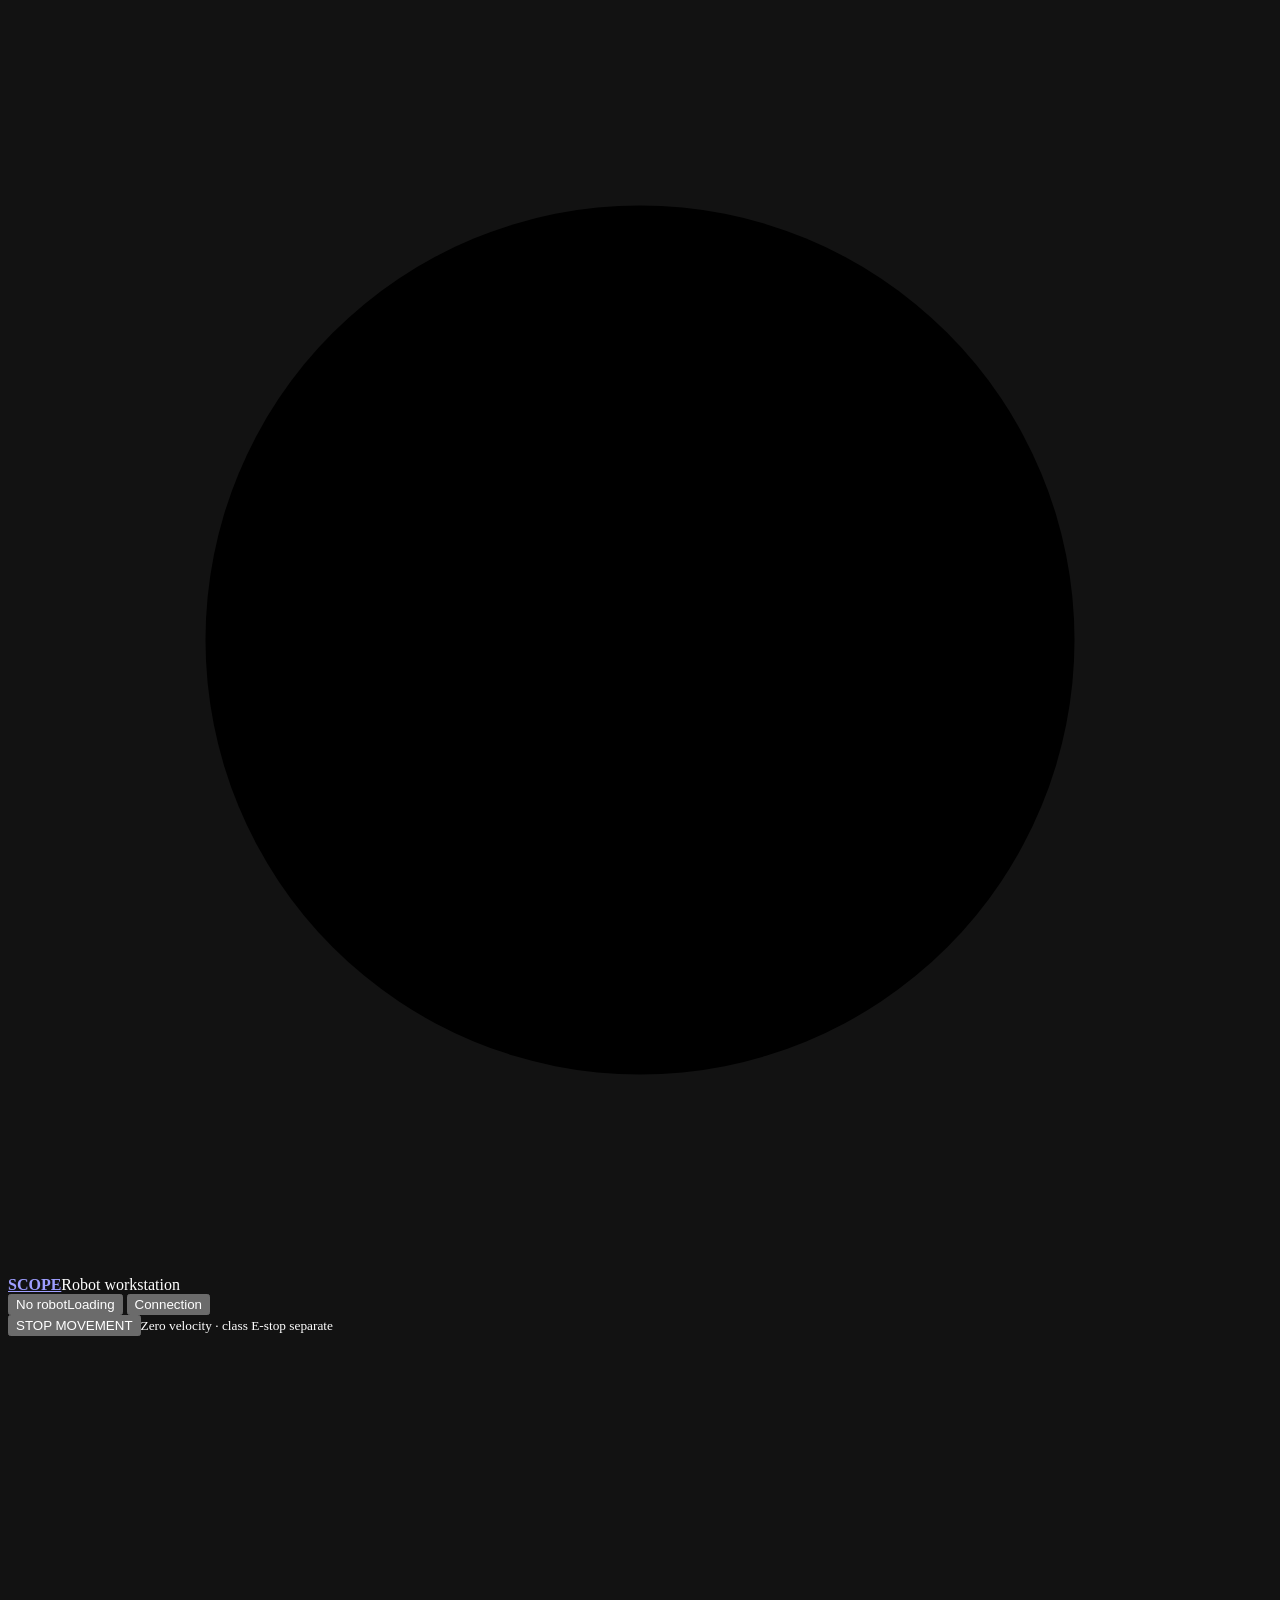
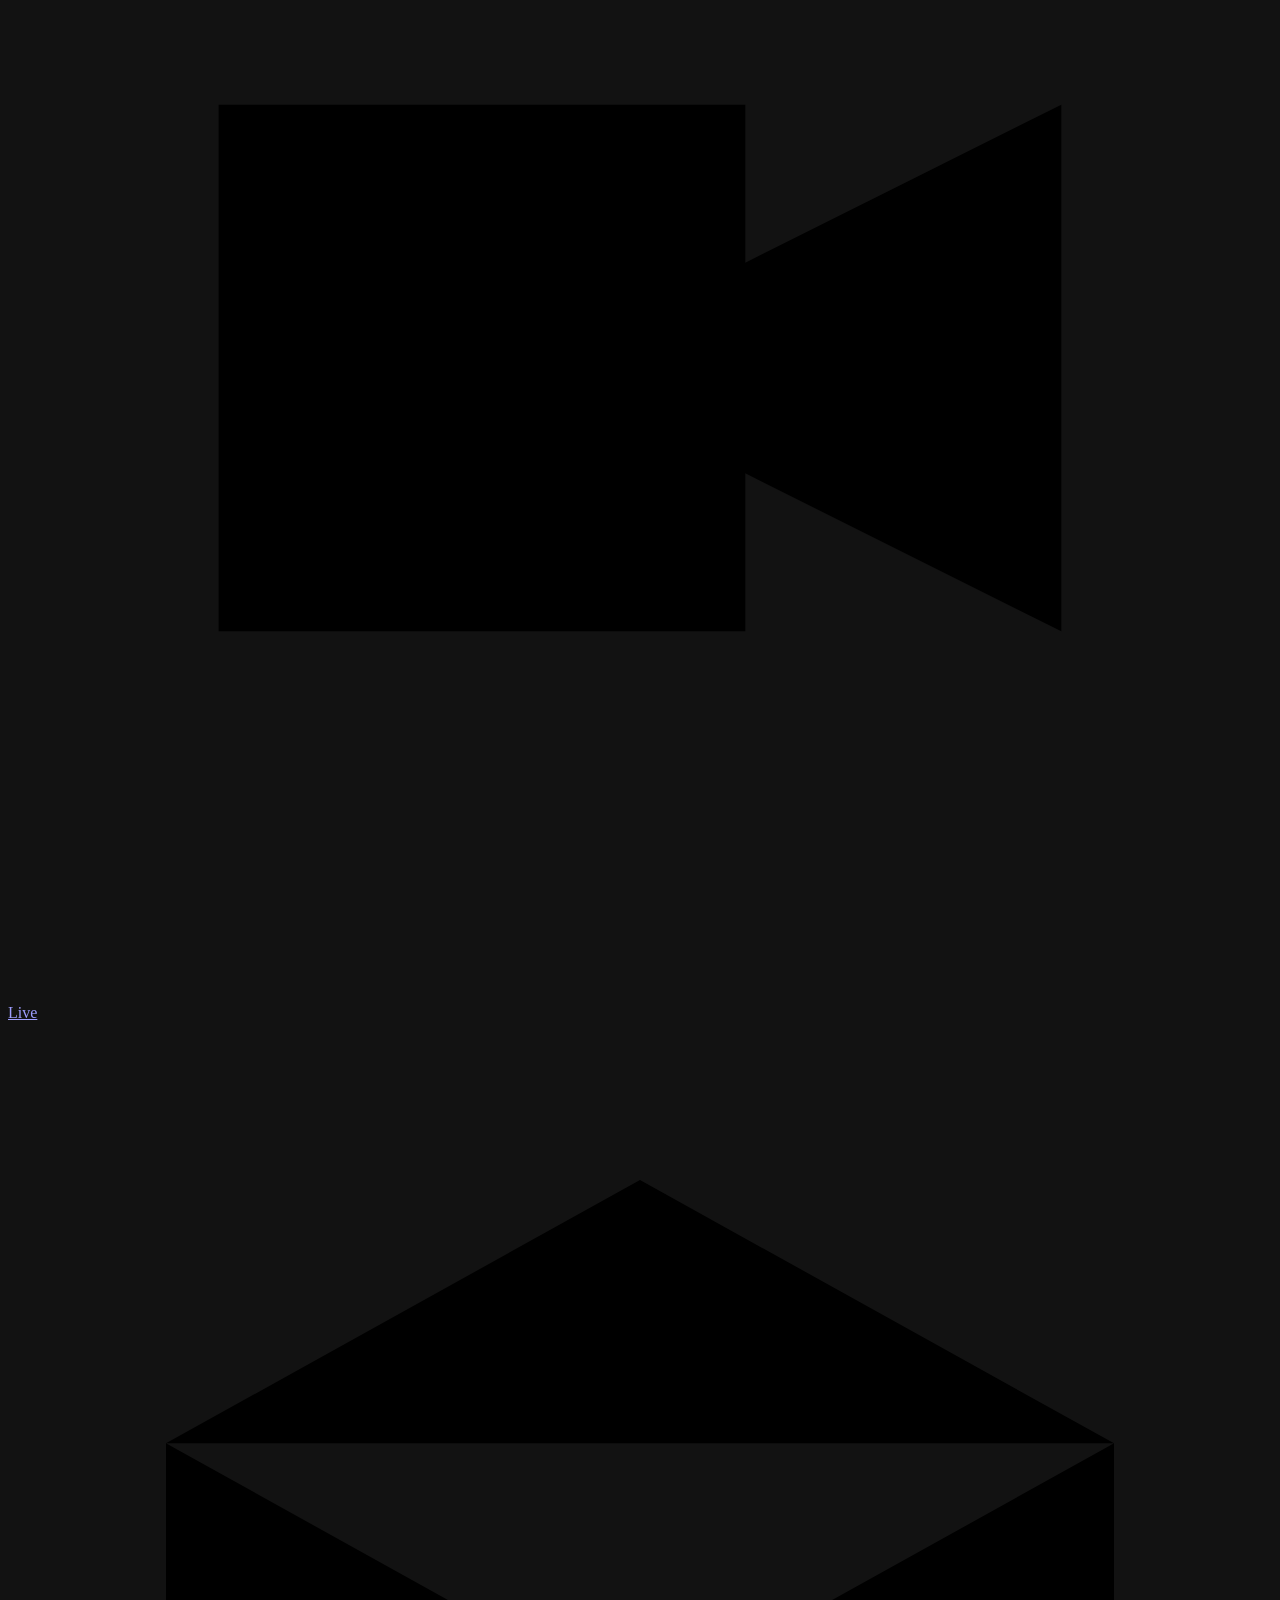
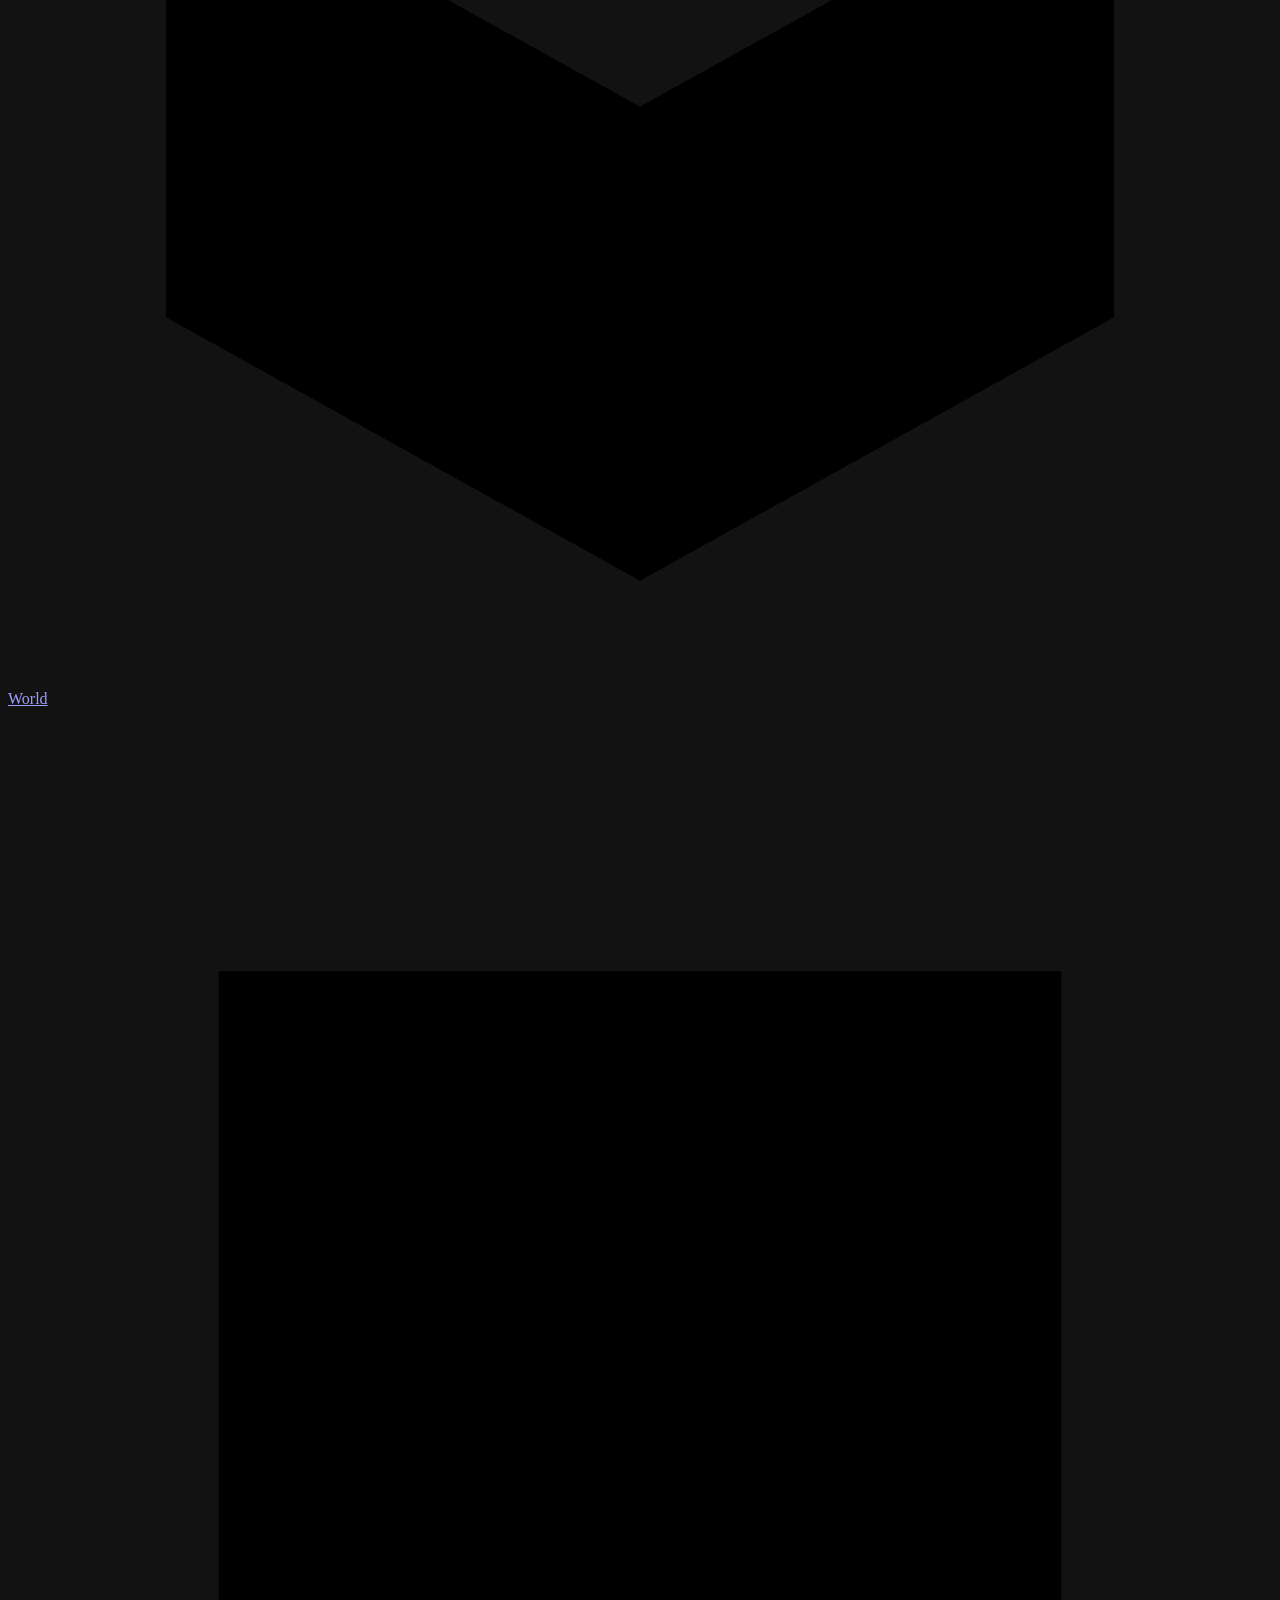
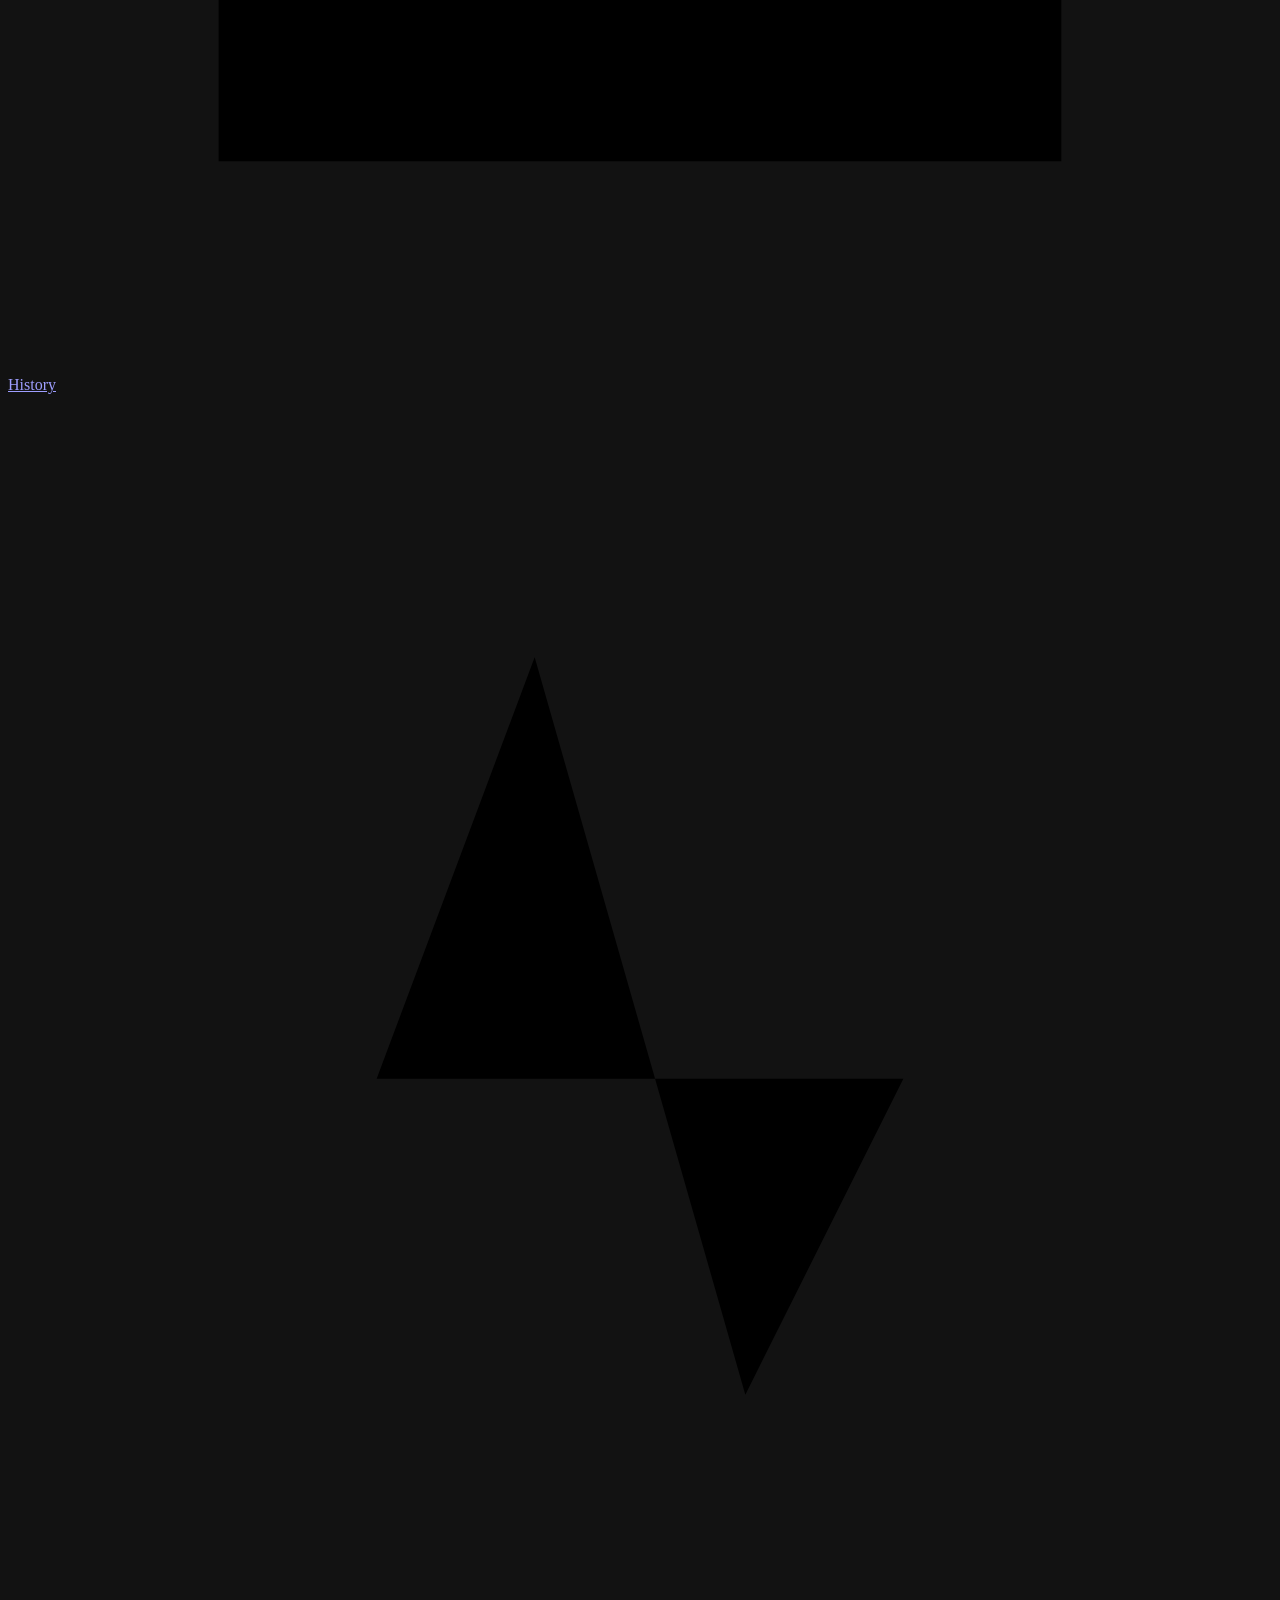
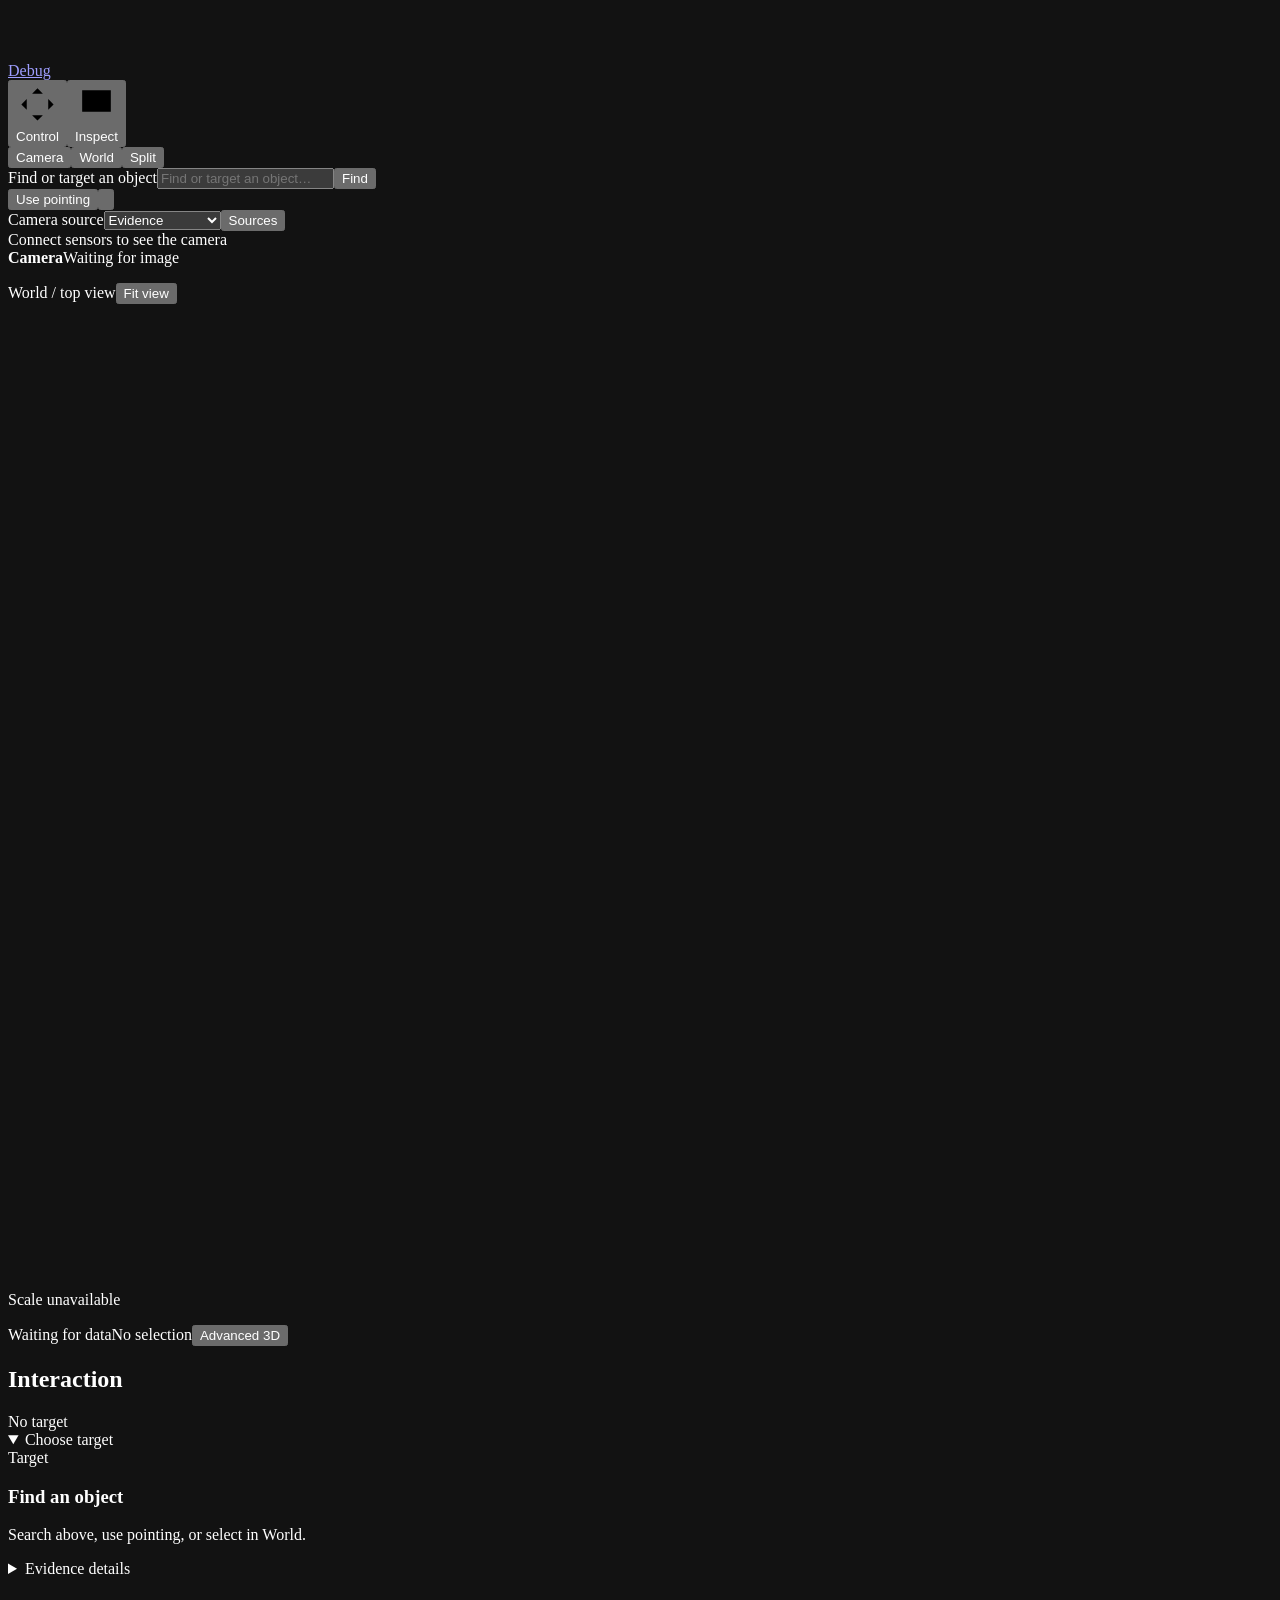
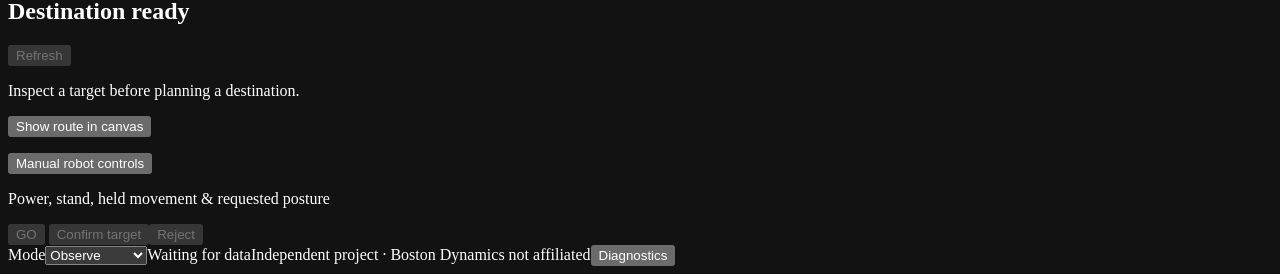
==== web/index.html @ c8e6e8a3 "Rebuild SCOPE around a canvas workspace" ====
<!doctype html>
<html lang="en">
  <head>
    <meta charset="utf-8" />
    <meta name="viewport" content="width=device-width,initial-scale=1" />
    <meta name="scope-token" content="__SCOPE_TOKEN__" />
    <meta
      name="description"
      content="Local SCOPE camera, mapping and supervised Spot control console."
    />
    <meta name="color-scheme" content="dark" />
    <title>SCOPE | Local robot console</title>
    <link rel="icon" href="/favicon.svg" type="image/svg+xml" />
    <link rel="stylesheet" href="/style.css" />
    <script src="/app.js" defer=""></script>
    <script src="/workspace.js" defer=""></script>
  </head>
  <body>
    <noscript
      >SCOPE requires JavaScript. The Python consoles remain
      available.</noscript
    >
    <div class="shell">
      <header class="topbar">
        <a class="brand" href="#operate" aria-label="SCOPE Live"
          ><svg viewBox="0 0 32 32" aria-hidden="true">
            <circle cx="16" cy="16" r="11" />
            <path d="M16 2v4M30 16h-4M16 30v-4M2 16h4" /></svg
          ><strong>SCOPE</strong></a
        ><span class="workstation-name">Robot workstation</span>
        <div class="topbar-spacer"></div>
        <button
          id="connection-status"
          class="header-state quiet-button"
          type="button"
          aria-label="Connection status and settings"
        >
          <span id="state-dot" class="state-dot"></span
          ><span id="mode-pill">No robot</span
          ><span id="state-title" class="sr-only">Loading</span>
        </button>
        <button id="connection-tool" class="quiet-button" type="button">
          Connection
        </button>
        <div class="stop-wrap">
          <button
            id="stop-button"
            class="stop-button"
            type="button"
            title="Request zero velocity. Class E-stop is separate."
          >
            <span class="stop-icon" aria-hidden="true"></span>STOP MOVEMENT</button
          ><small>Zero velocity · class E-stop separate</small>
        </div>
      </header>
      <div class="workstation">
        <nav class="workspace-rail" aria-label="Workspace">
          <a href="#operate" aria-current="page" title="Live workspace"
            ><svg viewBox="0 0 24 24" aria-hidden="true">
              <path d="M4 7h10v10H4zM14 10l6-3v10l-6-3" /></svg
            ><span>Live</span></a
          ><a href="#maps" title="World workspace"
            ><svg viewBox="0 0 24 24" aria-hidden="true">
              <path d="M12 3l9 5v9l-9 5-9-5V8zM3 8l9 5 9-5M12 13v9" /></svg
            ><span>World</span></a
          ><a href="#runs" title="History workspace"
            ><svg viewBox="0 0 24 24" aria-hidden="true">
              <path d="M4 5h16v15H4zM7 2v6M17 2v6M7 12h10M7 16h6" /></svg
            ><span>History</span></a
          ><a href="#evaluate" title="Debug and evaluation"
            ><svg viewBox="0 0 24 24" aria-hidden="true">
              <path d="M3 13h4l3-8 4 14 3-6h4" /></svg
            ><span>Debug</span></a
          >
          <div class="rail-bottom">
            <button
              id="manual-tool"
              title="Manual robot controls"
              type="button"
            >
              <svg viewBox="0 0 24 24" aria-hidden="true">
                <path
                  d="M12 3v18M3 12h18M9 6l3-3 3 3M18 9l3 3-3 3M15 18l-3 3-3-3M6 15l-3-3 3-3"
                /></svg
              ><span>Control</span></button
            ><button
              id="diagnostic-tool"
              title="Developer telemetry"
              type="button"
            >
              <svg viewBox="0 0 24 24" aria-hidden="true">
                <path d="M4 4h16v12H4zM8 20h8M12 16v4" /></svg
              ><span>Inspect</span>
            </button>
          </div>
        </nav>
        <main>
          <section
            id="page-operate"
            class="page operate-page"
            aria-label="Live workspace"
          >
            <div class="canvas-toolbar">
              <div class="view-switch" aria-label="Live canvas view">
                <button
                  type="button"
                  data-live-view="camera"
                  aria-pressed="true"
                >
                  Camera</button
                ><button
                  type="button"
                  data-live-view="world"
                  aria-pressed="false"
                >
                  World</button
                ><button
                  type="button"
                  data-live-view="split"
                  aria-pressed="false"
                >
                  Split
                </button>
              </div>
              <form id="query-form" class="target-search">
                <label class="sr-only" for="target-query"
                  >Find or target an object</label
                ><input
                  id="target-query"
                  type="text"
                  placeholder="Find or target an object…"
                  maxlength="160"
                  autocomplete="off"
                /><button
                  id="find-target"
                  type="submit"
                  aria-label="Find target"
                >
                  Find
                </button>
              </form>
              <button
                id="point-button"
                class="quiet-button"
                type="button"
                title="Use human pointing"
              >
                Use pointing</button
              ><span id="point-note" class="sr-only"></span
              ><button
                id="live-inspector-toggle"
                class="icon-button"
                type="button"
                aria-label="Toggle target inspector"
                aria-expanded="true"
              >
                <svg viewBox="0 0 24 24" aria-hidden="true">
                  <path d="M4 4h16v16H4zM14 4v16" />
                </svg>
              </button>
            </div>
            <div class="live-layout" data-view="camera" id="live-layout">
              <div class="live-canvas">
                <section class="camera-card" aria-label="Camera canvas">
                  <div class="camera-tools">
                    <label class="sr-only" for="camera-select"
                      >Camera source</label
                    ><select id="camera-select">
                      <option value="evidence">Evidence</option>
                      <option value="frontleft_fisheye_image">
                        Front left
                      </option>
                      <option value="frontright_fisheye_image">
                        Front right
                      </option>
                      <option value="left_fisheye_image">Left</option>
                      <option value="right_fisheye_image">Right</option>
                      <option value="back_fisheye_image">Back</option>
                      <option value="split">All cameras</option>
                      <option value="panorama">Front panorama</option></select
                    ><button
                      id="settings-button"
                      class="quiet-button"
                      type="button"
                    >
                      Sources</button
                    ><button
                      id="fixture-toggle"
                      class="quiet-button"
                      type="button"
                      hidden
                      title="Visual review only; not a sensor image"
                    >
                      Sensor fixture
                    </button>
                  </div>
                  <div id="camera-single" class="camera-stage">
                    <img
                      id="camera-image"
                      alt="Selected camera evidence"
                      width="960"
                      height="720"
                      hidden
                    /><img
                      id="review-image"
                      alt="Generated engineering lab visual review fixture, separate from sensor evidence"
                      width="1672"
                      height="941"
                      fetchpriority="high"
                      hidden
                    />
                    <div id="camera-empty" class="camera-empty">
                      Connect sensors to see the camera
                    </div>
                    <span id="image-badge" class="sr-only"></span>
                    <div class="image-bottom">
                      <strong id="image-title">Camera</strong
                      ><span id="image-meta">Waiting for image</span>
                    </div>
                  </div>
                  <div id="camera-split" class="camera-split" hidden></div>
                  <p id="camera-caption" class="sr-only"></p>
                  <div id="panorama-tools" hidden>
                    <label
                      ><input id="auto-panorama" type="checkbox" checked /> Auto
                      refresh</label
                    ><button id="stitch-button" type="button">
                      Stitch once
                    </button>
                  </div>
                </section>
                <section
                  class="spatial-preview"
                  aria-label="Destination and route canvas"
                >
                  <div class="world-canvas-head">
                    <span id="live-world-title">World / top view</span
                    ><button id="live-fit" class="quiet-button" type="button">
                      Fit view
                    </button>
                  </div>
                  <svg
                    id="route-map"
                    class="world-map"
                    viewBox="0 0 900 700"
                    role="img"
                    aria-label="World occupancy, robot, target and destination"
                  ></svg>
                  <div class="canvas-coordinate">
                    <span id="route-scale">Scale unavailable</span>
                  </div>
                  <p id="route-readout" class="sr-only"></p>
                </section>
                <div class="canvas-status">
                  <span id="canvas-source">Waiting for data</span
                  ><span id="canvas-selection">No selection</span
                  ><button id="live-3d" type="button" class="quiet-button">
                    Advanced 3D
                  </button>
                </div>
              </div>
              <aside
                class="target-column inspector"
                aria-label="Target inspector"
                data-phase="empty"
              >
                <div class="inspector-head">
                  <h2 id="inspector-heading">Interaction</h2>
                  <span id="target-stage" class="state-label">No target</span>
                  <span id="inspector-overflow" class="scroll-cue" hidden>More ↓</span>
                </div>
                <div class="target-body">
                  <details id="target-inputs" class="target-inputs" open>
                    <summary>Choose target</summary>
                    <div
                      id="candidate-list"
                      class="candidate-list"
                      aria-label="Target candidates"
                    ></div>
                  </details>
                  <div class="target-evidence">
                    <span id="target-kind" class="inspector-eyebrow"
                      >Target</span
                    >
                    <h1 id="target-label">Find an object</h1>
                    <p id="target-explanation">
                      Search above, use pointing, or select in World.
                    </p>
                    <div
                      class="evidence-thumbnail"
                      id="evidence-thumbnail"
                      hidden
                    >
                      <img
                        id="target-camera"
                        alt="Actual selected processing frame with target evidence"
                        width="640"
                        height="480"
                      /><span>Processing frame</span>
                    </div>
                    <dl id="target-details" class="detail-list"></dl>
                    <details id="evidence-detail">
                      <summary>Evidence details</summary>
                      <pre id="target-raw">No candidate evidence</pre>
                    </details>
                  </div>
                  <div class="destination">
                    <div class="section-heading">
                      <h2>Destination ready</h2>
                      <button
                        id="preview-button"
                        class="quiet-button"
                        type="button"
                        disabled
                      >
                        Refresh
                      </button>
                    </div>
                    <p id="destination-empty">
                      Inspect a target before planning a destination.
                    </p>
                    <p id="destination-target" class="destination-target"></p>
                    <dl id="destination-details" class="detail-list"></dl>
                    <button
                      id="review-route"
                      type="button"
                      class="quiet-button"
                    >
                      Show route in canvas
                    </button>
                  </div>
                  <p
                    id="interaction-message"
                    class="interaction-message"
                    role="status"
                    aria-live="polite"
                  ></p>
                  <div class="idle-tools">
                    <button id="inspector-manual" type="button">
                      Manual robot controls
                    </button>
                    <p>Power, stand, held movement &amp; requested posture</p>
                  </div>
                </div>
                <p id="go-note" class="go-note"></p>
                <div class="approval-actions">
                  <button
                    id="go-button"
                    class="button-primary"
                    type="button"
                    disabled
                  >
                    GO
                  </button>
                  <button
                    id="confirm-target"
                    class="button-primary"
                    type="button"
                    disabled
                  >
                    Confirm target</button
                  ><button id="reject-target" type="button" disabled>
                    Reject
                  </button>
                </div>
              </aside>
            </div>
          </section>
          <section
            id="page-maps"
            class="page maps-page"
            aria-label="World workspace"
            hidden
          >
            <div class="canvas-toolbar">
              <h1>World</h1>
              <span id="map-source" class="toolbar-meta">No map</span>
              <div class="toolbar-spacer"></div>
              <select id="map-view" aria-label="Map projection">
                <option value="top">Top view</option>
                <option value="iso">Isometric occupancy</option></select
              ><button id="rerun-help" type="button" class="quiet-button">
                3D · Rerun ↗
              </button>
              <button
                id="world-inspector-toggle"
                type="button"
                class="icon-button"
                aria-label="Toggle entity inspector"
                aria-expanded="true"
              >
                <svg viewBox="0 0 24 24" aria-hidden="true">
                  <path d="M3 4h18v16H3zM15 4v16" />
                </svg>
              </button>
            </div>
            <div class="map-workspace">
              <aside class="layers">
                <h2>Scene</h2>
                <label
                  ><input type="checkbox" data-layer="occupancy" checked />
                  Occupancy</label
                ><label
                  ><input type="checkbox" data-layer="entities" checked />
                  Entities</label
                ><label
                  ><input type="checkbox" data-layer="robot" checked /> Robot
                  pose</label
                ><label
                  ><input type="checkbox" data-layer="route" checked /> Target
                  &amp; route</label
                ><label
                  ><input type="checkbox" data-layer="grid" /> Metric
                  grid</label
                >
                <div class="scene-divider"></div>
                <h2>Entities</h2>
                <div id="entity-list" class="entity-list"></div>
                <div class="scene-divider"></div>
                <details class="advanced-layers">
                  <summary>3D layers in Rerun</summary>
                  <p>
                    Point clouds, TSDF meshes, camera frustums, skeletons,
                    pointing, memory &amp; recorded timeline.
                  </p>
                  <button id="map-runs-button" type="button">
                    Browse recordings
                  </button>
                </details>
              </aside>
              <div class="map-stage">
                <svg
                  id="main-map"
                  class="world-map"
                  viewBox="0 0 900 700"
                  role="img"
                  aria-label="Selectable world occupancy map"
                ></svg>
                <div class="map-toolbar">
                  <button
                    id="map-zoom-in"
                    class="icon-button"
                    type="button"
                    aria-label="Zoom map in"
                  >
                    +</button
                  ><button
                    id="map-zoom-out"
                    class="icon-button"
                    type="button"
                    aria-label="Zoom map out"
                  >
                    −</button
                  ><button id="map-fit" class="quiet-button" type="button">
                    Fit
                  </button>
                </div>
                <div class="map-legend">
                  <span class="free-key">Observed free</span
                  ><span class="occupied-key">Occupied</span
                  ><span class="unknown-key">Unknown</span
                  ><span id="map-scale">World units</span>
                </div>
              </div>
              <aside class="entity-inspector inspector">
                <div class="inspector-head">
                  <h2>Entity</h2>
                  <span class="state-label">Geometry</span>
                </div>
                <h1 id="entity-title">Select an entity</h1>
                <dl id="entity-details" class="detail-list"></dl>
                <button
                  id="entity-target"
                  class="button-primary"
                  type="button"
                  disabled
                >
                  Use as target
                </button>
                <details>
                  <summary>Evidence &amp; history</summary>
                  <pre id="entity-history">
Select an entity to inspect evidence. Recorded history is in local memory sessions.</pre>
                </details>
              </aside>
            </div>
            <div class="world-bottom">
              <p id="map-frame">Waiting for a processing pair</p>
              <button id="world-diagnostics" type="button" class="quiet-button">
                Module health
              </button>
            </div>
          </section>
          <section
            id="page-runs"
            class="page library-page"
            aria-label="History workspace"
            hidden
          >
            <div class="canvas-toolbar">
              <h1>History</h1>
              <span class="toolbar-meta">Local artifacts</span>
              <div class="toolbar-spacer"></div>
              <label class="sr-only" for="run-filter"
                >Filter local artifacts</label
              ><input
                id="run-filter"
                type="search"
                placeholder="Filter runs, maps, memory…"
              /><button id="refresh-runs" type="button" class="quiet-button">
                Refresh
              </button>
            </div>
            <div class="library-layout">
              <section class="library-browser">
                <div class="library-columns">
                  <span>Artifact / run</span><span>Kind</span>
                </div>
                <div id="run-list" class="run-list">
                  <p>No artifacts loaded.</p>
                </div>
              </section>
              <aside class="artifact-inspector">
                <div class="artifact-heading">
                  <h1 id="artifact-title">Select an artifact</h1>
                  <button
                    id="open-recording"
                    type="button"
                    class="button-primary"
                    hidden
                  >
                    Open in Rerun
                  </button>
                </div>
                <p id="artifact-description">
                  Maps, memory, recordings and results from local storage.
                </p>
                <pre id="artifact-content">
Select an artifact to inspect it.</pre>
              </aside>
            </div>
          </section>
          <section
            id="page-evaluate"
            class="page evaluate-page"
            aria-label="Debug workspace"
            hidden
          >
            <div class="canvas-toolbar">
              <h1>Debug</h1>
              <span class="toolbar-meta">Evaluation &amp; retained tools</span>
              <div class="toolbar-spacer"></div>
              <button id="debug-diagnostics" type="button" class="quiet-button">
                Live diagnostics
              </button>
            </div>
            <div class="debug-content">
              <div class="debug-header">
                <h2>Evaluation commands</h2>
                <span class="validation-label"
                  >M5 · READY FOR PHYSICAL VALIDATION</span
                >
              </div>
              <div id="evaluation-commands" class="command-list"></div>
              <details class="legacy-tools" open>
                <summary>Consoles &amp; advanced workflows</summary>
                <div id="legacy-commands" class="command-list"></div>
              </details>
              <p class="debug-note">
                Dataset paths are placeholders. Results are available in
                History.
              </p>
            </div>
          </section>
        </main>
      </div>
      <footer class="workstation-footer">
        <span id="mode-description" class="sr-only"></span
        ><label class="mode-control"
          ><span>Mode</span
          ><select id="control-mode">
            <option value="observe">Observe</option>
            <option value="dry_run">Dry run</option>
            <option value="robot_control">Robot control</option>
          </select></label
        ><span id="footer-status">Waiting for data</span
        ><span class="footer-attribution"
          >Independent project · Boston Dynamics not affiliated</span
        ><button id="footer-diagnostics" type="button" class="quiet-button">
          Diagnostics
        </button>
      </footer>
    </div>
    <dialog id="connection-menu">
      <div class="dialog-head">
        <h2>Connection</h2>
        <button
          type="button"
          id="close-connection-menu"
          aria-label="Close connection menu"
        >
          ×
        </button>
      </div>
      <p id="connection-message">Loading connection…</p>
      <div class="connection-actions">
        <button id="demo-button" type="button">Demo data</button
        ><button id="connect-button" class="button-primary" type="button">
          Connect to Spot
        </button>
      </div>
    </dialog>
    <dialog id="manual-drawer" class="manual-drawer">
      <div class="dialog-head">
        <h2>Robot controls</h2>
        <button
          id="close-manual"
          type="button"
          aria-label="Close robot controls"
        >
          ×
        </button>
      </div>
      <div class="manual-grid">
        <section id="manual-controls" class="panel manual-panel">
          <div class="panel-head">
            <h2>Manual controls</h2>
            <span id="drive-state" class="state-label">LOCKED</span>
          </div>
          <div class="manual-body">
            <div class="manual-drive">
              <div class="power-row">
                <button id="power-button" type="button">Power On</button
                ><button id="stand-button" type="button">Stand</button>
              </div>
              <div class="slider-head">
                <label for="speed">Speed limit</label
                ><output id="speed-value" for="speed">0.20 m/s</output>
              </div>
              <input
                id="speed"
                type="range"
                min="5"
                max="35"
                step="1"
                value="20"
              />
              <div class="range-labels">
                <span>0.05 m/s</span><span>0.35 m/s</span>
              </div>
              <p class="control-note">
                Hold W/A/S/D or arrows. Release requests zero velocity. Commands
                expire after 0.35 s.
              </p>
            </div>
            <div class="direction-pad" aria-label="Hold to move">
              <button
                type="button"
                data-direction="w"
                class="direction up"
                aria-label="Hold to move forward"
              >
                ↑</button
              ><button
                type="button"
                data-direction="a"
                class="direction left"
                aria-label="Hold to move left"
              >
                ←</button
              ><button
                type="button"
                data-direction="s"
                class="direction down"
                aria-label="Hold to move backward"
              >
                ↓</button
              ><button
                type="button"
                data-direction="d"
                class="direction right"
                aria-label="Hold to move right"
              >
                →
              </button>
              <div class="direction-center" aria-hidden="true">+</div>
            </div>
          </div>
        </section>
        <section class="panel posture-panel">
          <div class="panel-head">
            <h2>Requested standing posture</h2>
            <span class="state-label">APP LIMITS</span>
          </div>
          <div class="posture-body">
            <div class="posture-sliders">
              <div class="setting">
                <div class="slider-head">
                  <label for="height">Height offset</label
                  ><output id="height-value" for="height">+0 cm</output>
                </div>
                <input
                  id="height"
                  type="range"
                  min="0"
                  max="10"
                  step="1"
                  value="0"
                />
                <div class="range-labels">
                  <span>0 cm</span><span>+10 cm</span>
                </div>
              </div>
              <div class="setting">
                <div class="slider-head">
                  <label for="roll">Roll</label
                  ><output id="roll-value" for="roll">0°</output>
                </div>
                <input
                  id="roll"
                  type="range"
                  min="-5"
                  max="5"
                  step="1"
                  value="0"
                />
                <div class="range-labels"><span>−5°</span><span>+5°</span></div>
              </div>
              <div class="setting">
                <div class="slider-head">
                  <label for="pitch">Pitch</label
                  ><output id="pitch-value" for="pitch">0°</output>
                </div>
                <input
                  id="pitch"
                  type="range"
                  min="-5"
                  max="5"
                  step="1"
                  value="0"
                />
                <div class="range-labels"><span>−5°</span><span>+5°</span></div>
              </div>
            </div>
            <button id="apply-button" type="button">
              Apply requested standing posture
            </button>
            <p id="posture-message" class="control-note">
              Request offsets; measured state is shown separately.
            </p>
          </div>
        </section>
        <section class="panel model-card">
          <div class="panel-head">
            <h2>Robot model</h2>
            <span class="state-label">READ ONLY</span>
          </div>
          <img
            id="model-image"
            alt="SDK geometry or unavailable state"
            width="720"
            height="420"
          />
          <p id="model-status" class="control-note">
            Waiting for measured joint telemetry
          </p>
          <details class="model-info">
            <summary>Model &amp; gesture details</summary>
            <p>
              Measured joints require a matching SDK skeleton. The body-frame
              grid does not show floor contact.
            </p>
            <label class="gesture-label"
              ><input id="gesture-toggle" type="checkbox" /> Supervised gesture
              mode</label
            >
            <p id="gesture-message">OFF · manual keyboard control</p>
            <p>
              Requires aligned front depth and local MediaPipe bundles; disables
              keyboard drive.
            </p>
          </details>
        </section>
      </div>
    </dialog>
    <dialog id="diagnostic-drawer" class="diagnostic-drawer">
      <div class="dialog-head">
        <h2>Diagnostics</h2>
        <button
          id="close-diagnostics"
          type="button"
          aria-label="Close diagnostics"
        >
          ×
        </button>
      </div>
      <div class="diagnostic-content">
        <section>
          <h3>Module health &amp; processing rates</h3>
          <p id="module-summary">Waiting for modules</p>
          <div id="map-health"></div>
          <div id="module-controls"></div>
        </section>
        <section>
          <h3>Stages &amp; command telemetry</h3>
          <pre id="telemetry">No telemetry</pre>
        </section>
      </div>
    </dialog>
    <dialog id="connect-dialog" class="connect-dialog">
      <form id="connect-form">
        <div class="dialog-head">
          <h2>Connect to Spot</h2>
          <button
            id="close-dialog"
            type="button"
            aria-label="Close connection form"
          >
            ×
          </button>
        </div>
        <p>
          Confirm the robot address with your instructor. Robot control requires
          the separate class E-stop.
        </p>
        <label
          >Robot address<input
            id="robot-host"
            name="host"
            type="text"
            autocomplete="off"
            required="" /></label
        ><label
          >Username<input
            id="robot-user"
            name="username"
            type="text"
            autocomplete="username"
            required="" /></label
        ><label
          >Password<input
            id="robot-password"
            name="password"
            type="password"
            autocomplete="current-password"
            required="" /></label
        ><label
          >Connection mode<select id="connect-mode">
            <option value="observe">Observe · sensors only</option>
            <option value="dry_run">Dry run · GO logs, no motion</option>
            <option value="robot_control">Robot control · command lease</option>
          </select></label
        ><label class="check-label"
          ><input id="connect-humans" type="checkbox" /> Enable human pose /
          pointing</label
        ><label class="check-label" id="authority-row" hidden=""
          ><input id="command-authority" type="checkbox" /> I have command
          authority and the class E-stop is ready.</label
        >
        <p class="control-note">
          Credentials are used for this connection and are not saved. Select the
          visual/depth pair after connection.
        </p>
        <p id="connect-error" class="dialog-error" role="alert" hidden=""></p>
        <div class="dialog-actions">
          <button id="cancel-connect" type="button">Cancel</button
          ><button id="connect-submit" class="button-primary" type="submit">
            Connect
          </button>
        </div>
      </form>
    </dialog>
    <dialog id="settings-dialog" class="settings-dialog">
      <div class="dialog-head">
        <h2>Camera &amp; perception settings</h2>
        <button
          id="close-settings"
          type="button"
          aria-label="Close camera settings"
        >
          ×
        </button>
      </div>
      <p>
        Several sources may be acquired and displayed. Only one selected
        visual/depth pair feeds the current perception pipeline.
      </p>
      <form id="pair-form">
        <div class="pair-fields">
          <label for="visual-source"
            >Perception visual source<select id="visual-source"></select></label
          ><label for="depth-source"
            >Paired depth source<select id="depth-source"></select
          ></label>
        </div>
        <label class="check-label"
          ><input id="alignment-verified" type="checkbox" /><span
            id="alignment-label"
            >Alignment physically verified for this pair</span
          ></label
        >
        <p id="alignment-note" class="control-note">
          Measured calibration, timestamps and odom transforms are still
          checked. No world geometry or destination is authorized from an
          unverified pair.
        </p>
        <button id="apply-pair" class="button-primary" type="submit">
          Apply processing pair
        </button>
      </form>
      <div id="camera-policies" class="camera-policies"></div>
      <p id="settings-message" role="status">
        Connect sensors to configure cameras.
      </p>
    </dialog>
    <dialog id="rerun-dialog" class="rerun-dialog">
      <div class="dialog-head">
        <h2>3D recordings · Rerun</h2>
        <button id="close-rerun" type="button" aria-label="Close 3D recordings">
          ×
        </button>
      </div>
      <div id="recording-options"></div>
      <div class="rerun-footer">
        <p>
          Opens the recorded point cloud, cameras, skeletons, pointing and
          memory in the native viewer.
        </p>
        <a href="#runs" id="rerun-to-runs"
          >Browse all recordings in History ↗</a
        >
        <details>
          <summary>Existing recording command</summary>
          <pre>
.venv/bin/python -m scope map synthetic --humans --entities --oracle-keypoints --frames 4 --output runs/spatial-preview</pre>
        </details>
      </div>
    </dialog>
    <div id="toast" class="toast" role="status" hidden></div>
  </body>
</html>
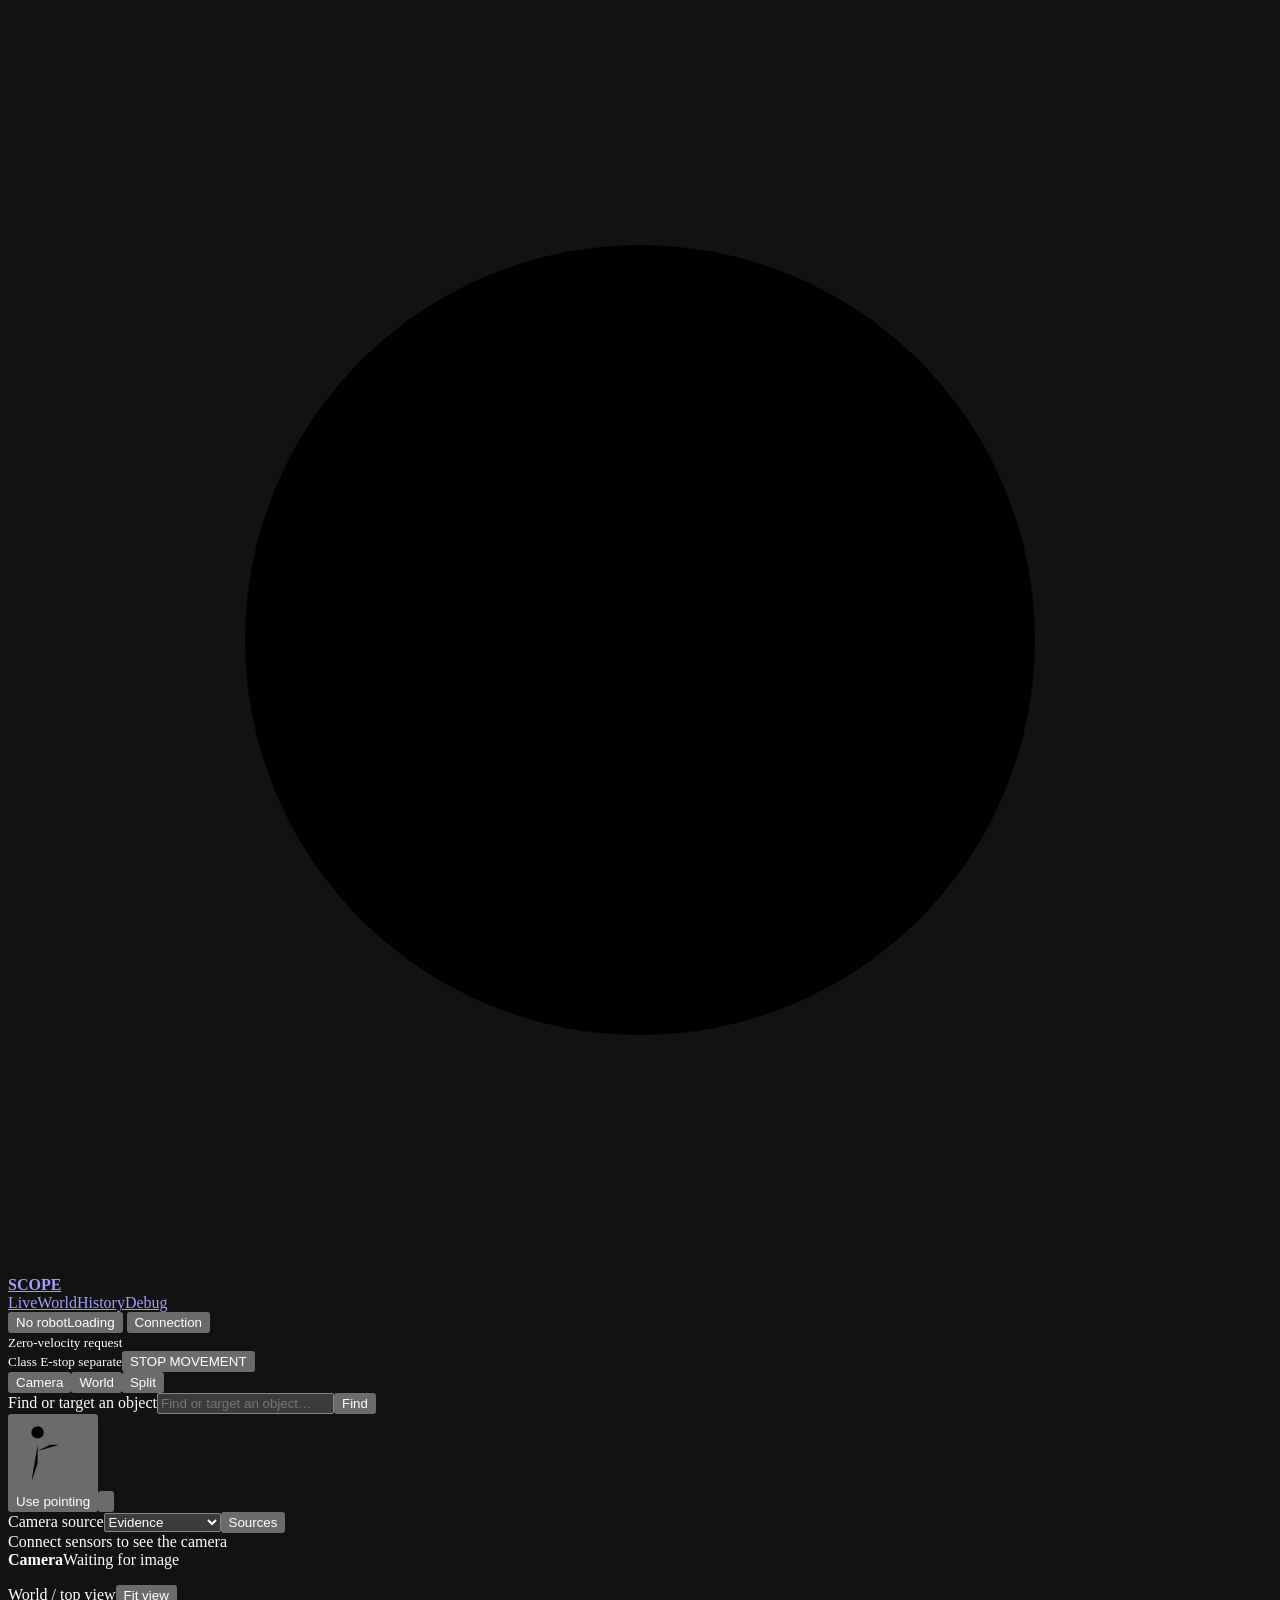
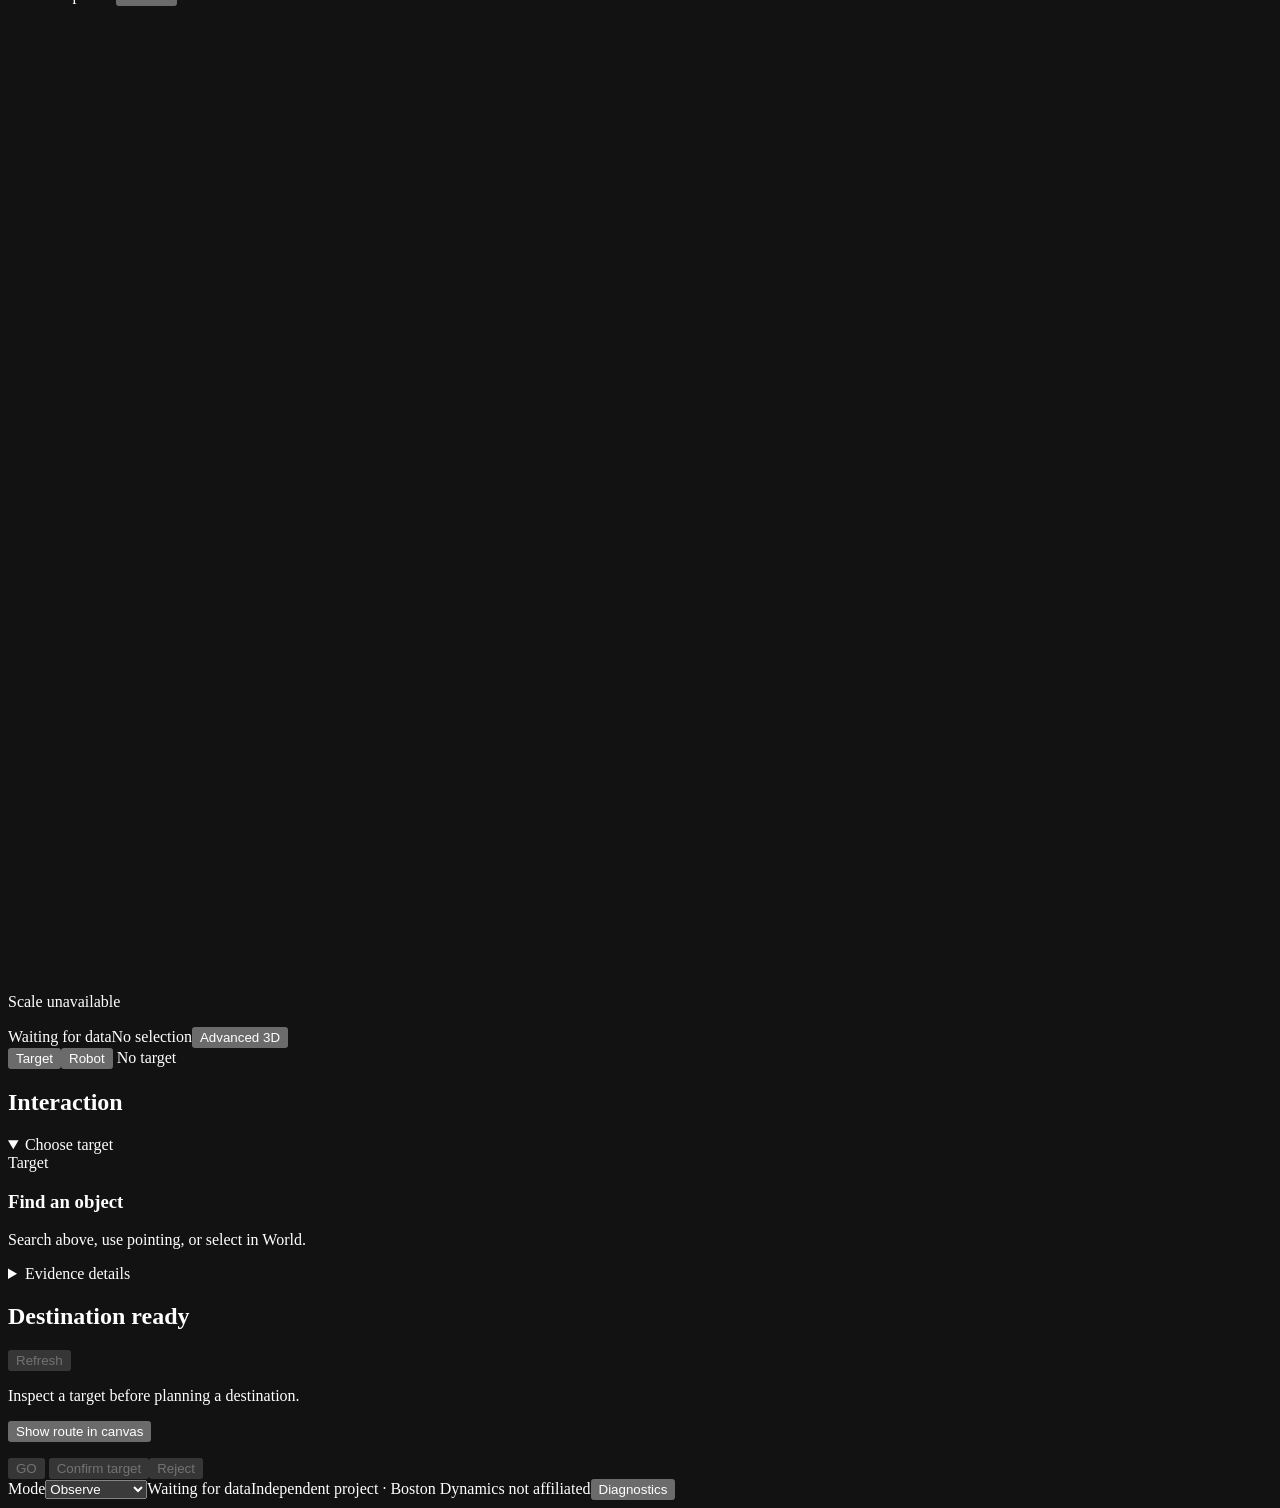
==== commit d5d8ee93: "Restyle SCOPE console Move workspace navigation into header tabs, put robot controls in an inspector" ====
--- a/web/index.html
+++ b/web/index.html
@@ -24,14 +24,20 @@
       <header class="topbar">
         <a class="brand" href="#operate" aria-label="SCOPE Live"
           ><svg viewBox="0 0 32 32" aria-hidden="true">
-            <circle cx="16" cy="16" r="11" />
-            <path d="M16 2v4M30 16h-4M16 30v-4M2 16h4" /></svg
+            <circle cx="16" cy="16" r="10" />
+            <path d="M16 2v5M30 16h-5M16 30v-5M2 16h5" /></svg
           ><strong>SCOPE</strong></a
-        ><span class="workstation-name">Robot workstation</span>
+        >
+        <nav class="primary-nav" aria-label="Workspace">
+          <a href="#operate" aria-current="page">Live</a
+          ><a href="#maps">World</a
+          ><a href="#runs">History</a
+          ><a href="#evaluate">Debug</a>
+        </nav>
         <div class="topbar-spacer"></div>
         <button
           id="connection-status"
-          class="header-state quiet-button"
+          class="mode-tag"
           type="button"
           aria-label="Connection status and settings"
         >
@@ -43,57 +49,18 @@
           Connection
         </button>
         <div class="stop-wrap">
-          <button
+          <small>Zero-velocity request<br />Class E-stop separate</small
+          ><button
             id="stop-button"
             class="stop-button"
             type="button"
             title="Request zero velocity. Class E-stop is separate."
           >
-            <span class="stop-icon" aria-hidden="true"></span>STOP MOVEMENT</button
-          ><small>Zero velocity · class E-stop separate</small>
+            <span class="stop-icon" aria-hidden="true"></span>STOP MOVEMENT
+          </button>
         </div>
       </header>
       <div class="workstation">
-        <nav class="workspace-rail" aria-label="Workspace">
-          <a href="#operate" aria-current="page" title="Live workspace"
-            ><svg viewBox="0 0 24 24" aria-hidden="true">
-              <path d="M4 7h10v10H4zM14 10l6-3v10l-6-3" /></svg
-            ><span>Live</span></a
-          ><a href="#maps" title="World workspace"
-            ><svg viewBox="0 0 24 24" aria-hidden="true">
-              <path d="M12 3l9 5v9l-9 5-9-5V8zM3 8l9 5 9-5M12 13v9" /></svg
-            ><span>World</span></a
-          ><a href="#runs" title="History workspace"
-            ><svg viewBox="0 0 24 24" aria-hidden="true">
-              <path d="M4 5h16v15H4zM7 2v6M17 2v6M7 12h10M7 16h6" /></svg
-            ><span>History</span></a
-          ><a href="#evaluate" title="Debug and evaluation"
-            ><svg viewBox="0 0 24 24" aria-hidden="true">
-              <path d="M3 13h4l3-8 4 14 3-6h4" /></svg
-            ><span>Debug</span></a
-          >
-          <div class="rail-bottom">
-            <button
-              id="manual-tool"
-              title="Manual robot controls"
-              type="button"
-            >
-              <svg viewBox="0 0 24 24" aria-hidden="true">
-                <path
-                  d="M12 3v18M3 12h18M9 6l3-3 3 3M18 9l3 3-3 3M15 18l-3 3-3-3M6 15l-3-3 3-3"
-                /></svg
-              ><span>Control</span></button
-            ><button
-              id="diagnostic-tool"
-              title="Developer telemetry"
-              type="button"
-            >
-              <svg viewBox="0 0 24 24" aria-hidden="true">
-                <path d="M4 4h16v12H4zM8 20h8M12 16v4" /></svg
-              ><span>Inspect</span>
-            </button>
-          </div>
-        </nav>
         <main>
           <section
             id="page-operate"
@@ -141,11 +108,14 @@
               </form>
               <button
                 id="point-button"
-                class="quiet-button"
                 type="button"
                 title="Use human pointing"
               >
-                Use pointing</button
+                <svg viewBox="0 0 24 24" aria-hidden="true">
+                  <circle cx="7" cy="5" r="2" />
+                  <path d="M7 9v6l-2 6M7 15l2 6M7 11l4-2h3" />
+                  <path d="M15 9h7" stroke-dasharray="1.5 2.5" /></svg
+                ><span id="point-label">Use pointing</span></button
               ><span id="point-note" class="sr-only"></span
               ><button
                 id="live-inspector-toggle"
@@ -261,107 +231,306 @@
               </div>
               <aside
                 class="target-column inspector"
-                aria-label="Target inspector"
+                aria-label="Inspector"
                 data-phase="empty"
+                data-tab="target"
               >
-                <div class="inspector-head">
-                  <h2 id="inspector-heading">Interaction</h2>
+                <div class="inspector-tabs" role="tablist" aria-label="Inspector">
+                  <button
+                    id="tab-target"
+                    type="button"
+                    role="tab"
+                    aria-selected="true"
+                    aria-controls="panel-target"
+                    data-inspector-tab="target"
+                  >
+                    Target</button
+                  ><button
+                    id="tab-robot"
+                    type="button"
+                    role="tab"
+                    aria-selected="false"
+                    aria-controls="panel-robot"
+                    data-inspector-tab="robot"
+                  >
+                    Robot
+                  </button>
                   <span id="target-stage" class="state-label">No target</span>
-                  <span id="inspector-overflow" class="scroll-cue" hidden>More ↓</span>
                 </div>
-                <div class="target-body">
-                  <details id="target-inputs" class="target-inputs" open>
-                    <summary>Choose target</summary>
-                    <div
-                      id="candidate-list"
-                      class="candidate-list"
-                      aria-label="Target candidates"
-                    ></div>
-                  </details>
-                  <div class="target-evidence">
-                    <span id="target-kind" class="inspector-eyebrow"
-                      >Target</span
+                <div
+                  id="panel-target"
+                  class="inspector-panel target-panel"
+                  role="tabpanel"
+                  aria-labelledby="tab-target"
+                >
+                  <h2 id="inspector-heading" class="sr-only">Interaction</h2>
+                  <div class="target-body">
+                    <details id="target-inputs" class="target-inputs" open>
+                      <summary>Choose target</summary>
+                      <div
+                        id="candidate-list"
+                        class="candidate-list"
+                        aria-label="Target candidates"
+                      ></div>
+                    </details>
+                    <div class="target-evidence">
+                      <span id="target-kind" class="sr-only">Target</span>
+                      <h1 id="target-label">Find an object</h1>
+                      <p id="target-explanation">
+                        Search above, use pointing, or select in World.
+                      </p>
+                      <div
+                        class="evidence-thumbnail"
+                        id="evidence-thumbnail"
+                        hidden
+                      >
+                        <img
+                          id="target-camera"
+                          alt="Actual selected processing frame with target evidence"
+                          width="640"
+                          height="480"
+                        /><span>Processing frame</span>
+                      </div>
+                      <dl id="target-details" class="detail-list"></dl>
+                      <details id="evidence-detail">
+                        <summary>Evidence details</summary>
+                        <pre id="target-raw">No candidate evidence</pre>
+                      </details>
+                    </div>
+                    <div class="destination">
+                      <div class="section-heading">
+                        <h2>Destination ready</h2>
+                        <button
+                          id="preview-button"
+                          class="quiet-button"
+                          type="button"
+                          disabled
+                        >
+                          Refresh
+                        </button>
+                      </div>
+                      <p id="destination-empty">
+                        Inspect a target before planning a destination.
+                      </p>
+                      <p id="destination-target" class="destination-target"></p>
+                      <dl id="destination-details" class="detail-list"></dl>
+                      <button
+                        id="review-route"
+                        type="button"
+                        class="quiet-button"
+                      >
+                        Show route in canvas
+                      </button>
+                    </div>
+                    <p
+                      id="interaction-message"
+                      class="interaction-message"
+                      role="status"
+                      aria-live="polite"
+                    ></p>
+                  </div>
+                  <span id="inspector-overflow" class="scroll-cue" hidden
+                    >More below</span
+                  >
+                  <p id="go-note" class="go-note"></p>
+                  <div class="approval-actions">
+                    <button
+                      id="go-button"
+                      class="button-primary"
+                      type="button"
+                      disabled
                     >
-                    <h1 id="target-label">Find an object</h1>
-                    <p id="target-explanation">
-                      Search above, use pointing, or select in World.
-                    </p>
-                    <div
-                      class="evidence-thumbnail"
-                      id="evidence-thumbnail"
-                      hidden
+                      GO
+                    </button>
+                    <button
+                      id="confirm-target"
+                      class="button-primary"
+                      type="button"
+                      disabled
                     >
-                      <img
-                        id="target-camera"
-                        alt="Actual selected processing frame with target evidence"
-                        width="640"
-                        height="480"
-                      /><span>Processing frame</span>
-                    </div>
-                    <dl id="target-details" class="detail-list"></dl>
-                    <details id="evidence-detail">
-                      <summary>Evidence details</summary>
-                      <pre id="target-raw">No candidate evidence</pre>
-                    </details>
-                  </div>
-                  <div class="destination">
-                    <div class="section-heading">
-                      <h2>Destination ready</h2>
-                      <button
-                        id="preview-button"
-                        class="quiet-button"
-                        type="button"
-                        disabled
-                      >
-                        Refresh
-                      </button>
-                    </div>
-                    <p id="destination-empty">
-                      Inspect a target before planning a destination.
-                    </p>
-                    <p id="destination-target" class="destination-target"></p>
-                    <dl id="destination-details" class="detail-list"></dl>
-                    <button
-                      id="review-route"
-                      type="button"
-                      class="quiet-button"
-                    >
-                      Show route in canvas
+                      Confirm target</button
+                    ><button id="reject-target" type="button" disabled>
+                      Reject
                     </button>
                   </div>
-                  <p
-                    id="interaction-message"
-                    class="interaction-message"
-                    role="status"
-                    aria-live="polite"
-                  ></p>
-                  <div class="idle-tools">
-                    <button id="inspector-manual" type="button">
-                      Manual robot controls
+                </div>
+                <div
+                  id="panel-robot"
+                  class="inspector-panel robot-panel"
+                  role="tabpanel"
+                  aria-labelledby="tab-robot"
+                  hidden
+                >
+                  <section id="manual-controls" class="robot-section">
+                    <div class="section-row">
+                      <h2>Robot state</h2>
+                      <span id="drive-state" class="tag">LOCKED</span>
+                    </div>
+                    <div class="power-row">
+                      <button id="power-button" type="button">
+                        <svg viewBox="0 0 24 24" aria-hidden="true">
+                          <path d="M12 3v8M7 6.5a7 7 0 1 0 10 0" /></svg
+                        >Power On</button
+                      ><button id="stand-button" type="button">
+                        <svg viewBox="0 0 24 24" aria-hidden="true">
+                          <path d="M12 18V6M7 11l5-5 5 5M5 21h14" /></svg
+                        >Stand
+                      </button>
+                    </div>
+                  </section>
+                  <section class="robot-section">
+                    <div class="slider-head">
+                      <label for="speed">Speed limit</label
+                      ><output id="speed-value" for="speed">0.20 m/s</output>
+                    </div>
+                    <input
+                      id="speed"
+                      type="range"
+                      min="5"
+                      max="35"
+                      step="1"
+                      value="20"
+                    />
+                    <div class="range-labels">
+                      <span>0.05 m/s</span><span>0.35 m/s</span>
+                    </div>
+                    <div class="drive-row">
+                      <div class="direction-pad" aria-label="Hold to move">
+                        <button
+                          type="button"
+                          data-direction="w"
+                          class="direction up"
+                          aria-label="Hold to move forward"
+                        >
+                          <svg viewBox="0 0 24 24" aria-hidden="true">
+                            <path d="M6 15l6-6 6 6" /></svg></button
+                        ><button
+                          type="button"
+                          data-direction="a"
+                          class="direction left"
+                          aria-label="Hold to move left"
+                        >
+                          <svg viewBox="0 0 24 24" aria-hidden="true">
+                            <path d="M15 6l-6 6 6 6" /></svg></button
+                        ><button
+                          type="button"
+                          data-direction="s"
+                          class="direction down"
+                          aria-label="Hold to move backward"
+                        >
+                          <svg viewBox="0 0 24 24" aria-hidden="true">
+                            <path d="M6 9l6 6 6-6" /></svg></button
+                        ><button
+                          type="button"
+                          data-direction="d"
+                          class="direction right"
+                          aria-label="Hold to move right"
+                        >
+                          <svg viewBox="0 0 24 24" aria-hidden="true">
+                            <path d="M9 6l6 6-6 6" /></svg>
+                        </button>
+                        <div class="direction-center" aria-hidden="true"></div>
+                      </div>
+                      <p class="control-note">
+                        Hold W/A/S/D or arrows. Release requests zero velocity.
+                        Commands expire after 0.35&nbsp;s.
+                      </p>
+                    </div>
+                  </section>
+                  <section class="robot-section posture-panel">
+                    <div class="section-row">
+                      <h2>Requested standing posture</h2>
+                      <span class="tag">App limits</span>
+                    </div>
+                    <div class="setting">
+                      <div class="slider-head">
+                        <label for="height">Height offset</label
+                        ><output id="height-value" for="height">+0 cm</output>
+                      </div>
+                      <input
+                        id="height"
+                        type="range"
+                        min="0"
+                        max="10"
+                        step="1"
+                        value="0"
+                      />
+                      <div class="range-labels">
+                        <span>0 cm</span><span>+10 cm</span>
+                      </div>
+                    </div>
+                    <div class="setting">
+                      <div class="slider-head">
+                        <label for="roll">Roll</label
+                        ><output id="roll-value" for="roll">0°</output>
+                      </div>
+                      <input
+                        id="roll"
+                        type="range"
+                        min="-5"
+                        max="5"
+                        step="1"
+                        value="0"
+                      />
+                      <div class="range-labels">
+                        <span>−5°</span><span>+5°</span>
+                      </div>
+                    </div>
+                    <div class="setting">
+                      <div class="slider-head">
+                        <label for="pitch">Pitch</label
+                        ><output id="pitch-value" for="pitch">0°</output>
+                      </div>
+                      <input
+                        id="pitch"
+                        type="range"
+                        min="-5"
+                        max="5"
+                        step="1"
+                        value="0"
+                      />
+                      <div class="range-labels">
+                        <span>−5°</span><span>+5°</span>
+                      </div>
+                    </div>
+                    <button id="apply-button" type="button">
+                      Apply requested posture
                     </button>
-                    <p>Power, stand, held movement &amp; requested posture</p>
-                  </div>
-                </div>
-                <p id="go-note" class="go-note"></p>
-                <div class="approval-actions">
-                  <button
-                    id="go-button"
-                    class="button-primary"
-                    type="button"
-                    disabled
-                  >
-                    GO
-                  </button>
-                  <button
-                    id="confirm-target"
-                    class="button-primary"
-                    type="button"
-                    disabled
-                  >
-                    Confirm target</button
-                  ><button id="reject-target" type="button" disabled>
-                    Reject
-                  </button>
+                    <p id="posture-message" class="control-note">
+                      Request offsets; measured state is shown separately.
+                    </p>
+                  </section>
+                  <section class="robot-section model-card">
+                    <div class="section-row">
+                      <h2>Robot model</h2>
+                      <span class="tag">Read only</span>
+                    </div>
+                    <img
+                      id="model-image"
+                      alt="SDK geometry or unavailable state"
+                      width="720"
+                      height="420"
+                    />
+                    <p id="model-status" class="control-note">
+                      Waiting for measured joint telemetry
+                    </p>
+                    <details class="model-info">
+                      <summary>Model &amp; gesture details</summary>
+                      <p>
+                        Measured joints require a matching SDK skeleton. The
+                        body-frame grid does not show floor contact.
+                      </p>
+                      <label class="gesture-label"
+                        ><input id="gesture-toggle" type="checkbox" />
+                        Supervised gesture mode</label
+                      >
+                      <p id="gesture-message">OFF · manual keyboard control</p>
+                      <p>
+                        Requires aligned front depth and local MediaPipe
+                        bundles; disables keyboard drive.
+                      </p>
+                    </details>
+                  </section>
                 </div>
               </aside>
             </div>
@@ -376,11 +545,20 @@
               <h1>World</h1>
               <span id="map-source" class="toolbar-meta">No map</span>
               <div class="toolbar-spacer"></div>
-              <select id="map-view" aria-label="Map projection">
+              <div class="view-switch" aria-label="Map projection">
+                <button type="button" data-map-view="top" aria-pressed="true">
+                  Top</button
+                ><button type="button" data-map-view="iso" aria-pressed="false">
+                  Isometric
+                </button>
+              </div>
+              <select id="map-view" aria-label="Map projection" hidden>
                 <option value="top">Top view</option>
                 <option value="iso">Isometric occupancy</option></select
-              ><button id="rerun-help" type="button" class="quiet-button">
-                3D · Rerun ↗
+              ><button id="rerun-help" type="button">
+                <svg viewBox="0 0 24 24" aria-hidden="true">
+                  <path d="M12 3l8 4.5v9L12 21l-8-4.5v-9zM4 7.5l8 4.5 8-4.5M12 12v9" /></svg
+                >3D in Rerun
               </button>
               <button
                 id="world-inspector-toggle"
@@ -396,7 +574,7 @@
             </div>
             <div class="map-workspace">
               <aside class="layers">
-                <h2>Scene</h2>
+                <h2>Scene layers</h2>
                 <label
                   ><input type="checkbox" data-layer="occupancy" checked />
                   Occupancy</label
@@ -442,17 +620,28 @@
                     class="icon-button"
                     type="button"
                     aria-label="Zoom map in"
+                    title="Zoom in"
                   >
-                    +</button
+                    <svg viewBox="0 0 24 24" aria-hidden="true">
+                      <path d="M12 6v12M6 12h12" /></svg></button
                   ><button
                     id="map-zoom-out"
                     class="icon-button"
                     type="button"
                     aria-label="Zoom map out"
+                    title="Zoom out"
                   >
-                    −</button
-                  ><button id="map-fit" class="quiet-button" type="button">
-                    Fit
+                    <svg viewBox="0 0 24 24" aria-hidden="true">
+                      <path d="M6 12h12" /></svg></button
+                  ><button
+                    id="map-fit"
+                    class="icon-button"
+                    type="button"
+                    aria-label="Fit map to view"
+                    title="Fit to view"
+                  >
+                    <svg viewBox="0 0 24 24" aria-hidden="true">
+                      <path d="M4 9V4h5M15 4h5v5M20 15v5h-5M9 20H4v-5" /></svg>
                   </button>
                 </div>
                 <div class="map-legend">
@@ -598,9 +787,7 @@
           type="button"
           id="close-connection-menu"
           aria-label="Close connection menu"
-        >
-          ×
-        </button>
+        ><svg viewBox="0 0 24 24" aria-hidden="true"><path d="M6 6l12 12M18 6L6 18" /></svg></button>
       </div>
       <p id="connection-message">Loading connection…</p>
       <div class="connection-actions">
@@ -610,179 +797,6 @@
         </button>
       </div>
     </dialog>
-    <dialog id="manual-drawer" class="manual-drawer">
-      <div class="dialog-head">
-        <h2>Robot controls</h2>
-        <button
-          id="close-manual"
-          type="button"
-          aria-label="Close robot controls"
-        >
-          ×
-        </button>
-      </div>
-      <div class="manual-grid">
-        <section id="manual-controls" class="panel manual-panel">
-          <div class="panel-head">
-            <h2>Manual controls</h2>
-            <span id="drive-state" class="state-label">LOCKED</span>
-          </div>
-          <div class="manual-body">
-            <div class="manual-drive">
-              <div class="power-row">
-                <button id="power-button" type="button">Power On</button
-                ><button id="stand-button" type="button">Stand</button>
-              </div>
-              <div class="slider-head">
-                <label for="speed">Speed limit</label
-                ><output id="speed-value" for="speed">0.20 m/s</output>
-              </div>
-              <input
-                id="speed"
-                type="range"
-                min="5"
-                max="35"
-                step="1"
-                value="20"
-              />
-              <div class="range-labels">
-                <span>0.05 m/s</span><span>0.35 m/s</span>
-              </div>
-              <p class="control-note">
-                Hold W/A/S/D or arrows. Release requests zero velocity. Commands
-                expire after 0.35 s.
-              </p>
-            </div>
-            <div class="direction-pad" aria-label="Hold to move">
-              <button
-                type="button"
-                data-direction="w"
-                class="direction up"
-                aria-label="Hold to move forward"
-              >
-                ↑</button
-              ><button
-                type="button"
-                data-direction="a"
-                class="direction left"
-                aria-label="Hold to move left"
-              >
-                ←</button
-              ><button
-                type="button"
-                data-direction="s"
-                class="direction down"
-                aria-label="Hold to move backward"
-              >
-                ↓</button
-              ><button
-                type="button"
-                data-direction="d"
-                class="direction right"
-                aria-label="Hold to move right"
-              >
-                →
-              </button>
-              <div class="direction-center" aria-hidden="true">+</div>
-            </div>
-          </div>
-        </section>
-        <section class="panel posture-panel">
-          <div class="panel-head">
-            <h2>Requested standing posture</h2>
-            <span class="state-label">APP LIMITS</span>
-          </div>
-          <div class="posture-body">
-            <div class="posture-sliders">
-              <div class="setting">
-                <div class="slider-head">
-                  <label for="height">Height offset</label
-                  ><output id="height-value" for="height">+0 cm</output>
-                </div>
-                <input
-                  id="height"
-                  type="range"
-                  min="0"
-                  max="10"
-                  step="1"
-                  value="0"
-                />
-                <div class="range-labels">
-                  <span>0 cm</span><span>+10 cm</span>
-                </div>
-              </div>
-              <div class="setting">
-                <div class="slider-head">
-                  <label for="roll">Roll</label
-                  ><output id="roll-value" for="roll">0°</output>
-                </div>
-                <input
-                  id="roll"
-                  type="range"
-                  min="-5"
-                  max="5"
-                  step="1"
-                  value="0"
-                />
-                <div class="range-labels"><span>−5°</span><span>+5°</span></div>
-              </div>
-              <div class="setting">
-                <div class="slider-head">
-                  <label for="pitch">Pitch</label
-                  ><output id="pitch-value" for="pitch">0°</output>
-                </div>
-                <input
-                  id="pitch"
-                  type="range"
-                  min="-5"
-                  max="5"
-                  step="1"
-                  value="0"
-                />
-                <div class="range-labels"><span>−5°</span><span>+5°</span></div>
-              </div>
-            </div>
-            <button id="apply-button" type="button">
-              Apply requested standing posture
-            </button>
-            <p id="posture-message" class="control-note">
-              Request offsets; measured state is shown separately.
-            </p>
-          </div>
-        </section>
-        <section class="panel model-card">
-          <div class="panel-head">
-            <h2>Robot model</h2>
-            <span class="state-label">READ ONLY</span>
-          </div>
-          <img
-            id="model-image"
-            alt="SDK geometry or unavailable state"
-            width="720"
-            height="420"
-          />
-          <p id="model-status" class="control-note">
-            Waiting for measured joint telemetry
-          </p>
-          <details class="model-info">
-            <summary>Model &amp; gesture details</summary>
-            <p>
-              Measured joints require a matching SDK skeleton. The body-frame
-              grid does not show floor contact.
-            </p>
-            <label class="gesture-label"
-              ><input id="gesture-toggle" type="checkbox" /> Supervised gesture
-              mode</label
-            >
-            <p id="gesture-message">OFF · manual keyboard control</p>
-            <p>
-              Requires aligned front depth and local MediaPipe bundles; disables
-              keyboard drive.
-            </p>
-          </details>
-        </section>
-      </div>
-    </dialog>
     <dialog id="diagnostic-drawer" class="diagnostic-drawer">
       <div class="dialog-head">
         <h2>Diagnostics</h2>
@@ -790,9 +804,7 @@
           id="close-diagnostics"
           type="button"
           aria-label="Close diagnostics"
-        >
-          ×
-        </button>
+        ><svg viewBox="0 0 24 24" aria-hidden="true"><path d="M6 6l12 12M18 6L6 18" /></svg></button>
       </div>
       <div class="diagnostic-content">
         <section>
@@ -815,9 +827,7 @@
             id="close-dialog"
             type="button"
             aria-label="Close connection form"
-          >
-            ×
-          </button>
+          ><svg viewBox="0 0 24 24" aria-hidden="true"><path d="M6 6l12 12M18 6L6 18" /></svg></button>
         </div>
         <p>
           Confirm the robot address with your instructor. Robot control requires
@@ -877,9 +887,7 @@
           id="close-settings"
           type="button"
           aria-label="Close camera settings"
-        >
-          ×
-        </button>
+        ><svg viewBox="0 0 24 24" aria-hidden="true"><path d="M6 6l12 12M18 6L6 18" /></svg></button>
       </div>
       <p>
         Several sources may be acquired and displayed. Only one selected
@@ -916,9 +924,7 @@
     <dialog id="rerun-dialog" class="rerun-dialog">
       <div class="dialog-head">
         <h2>3D recordings · Rerun</h2>
-        <button id="close-rerun" type="button" aria-label="Close 3D recordings">
-          ×
-        </button>
+        <button id="close-rerun" type="button" aria-label="Close 3D recordings"><svg viewBox="0 0 24 24" aria-hidden="true"><path d="M6 6l12 12M18 6L6 18" /></svg></button>
       </div>
       <div id="recording-options"></div>
       <div class="rerun-footer">
@@ -927,7 +933,7 @@
           memory in the native viewer.
         </p>
         <a href="#runs" id="rerun-to-runs"
-          >Browse all recordings in History ↗</a
+          >Browse all recordings in History</a
         >
         <details>
           <summary>Existing recording command</summary>
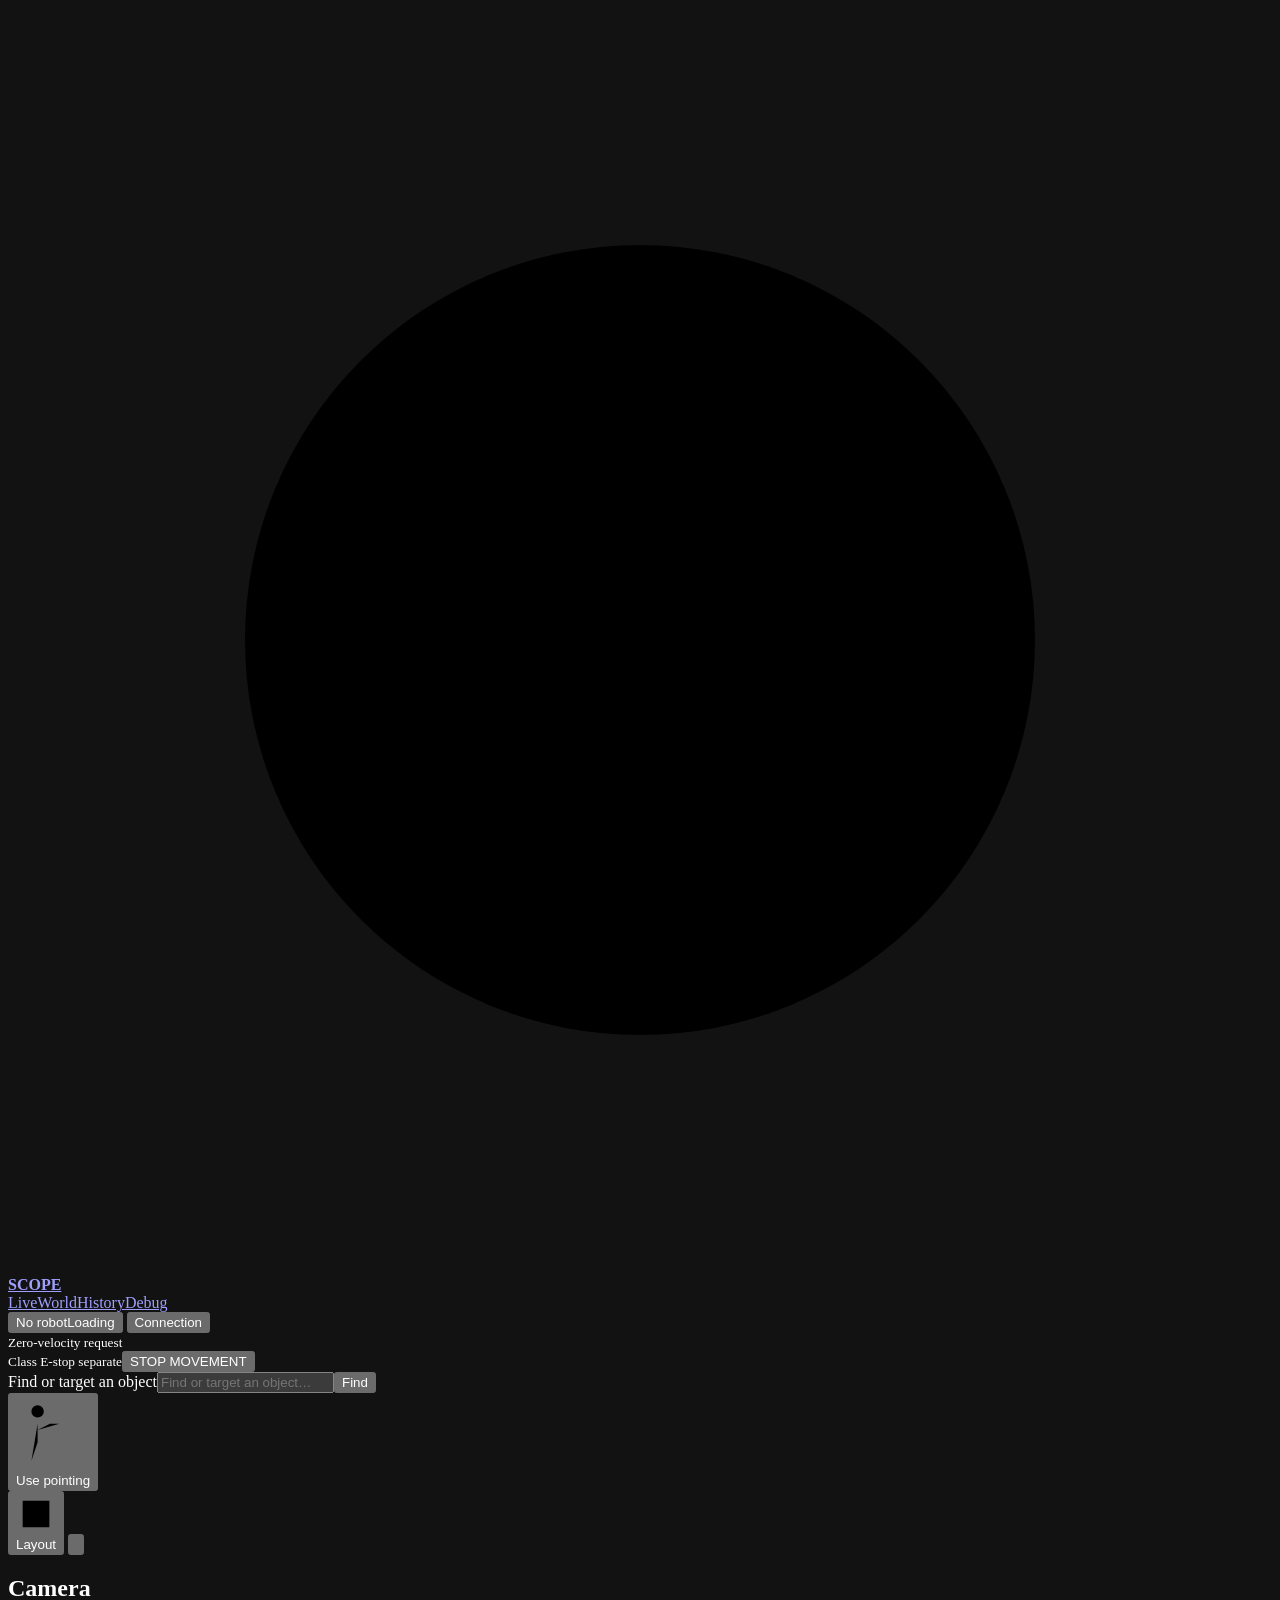
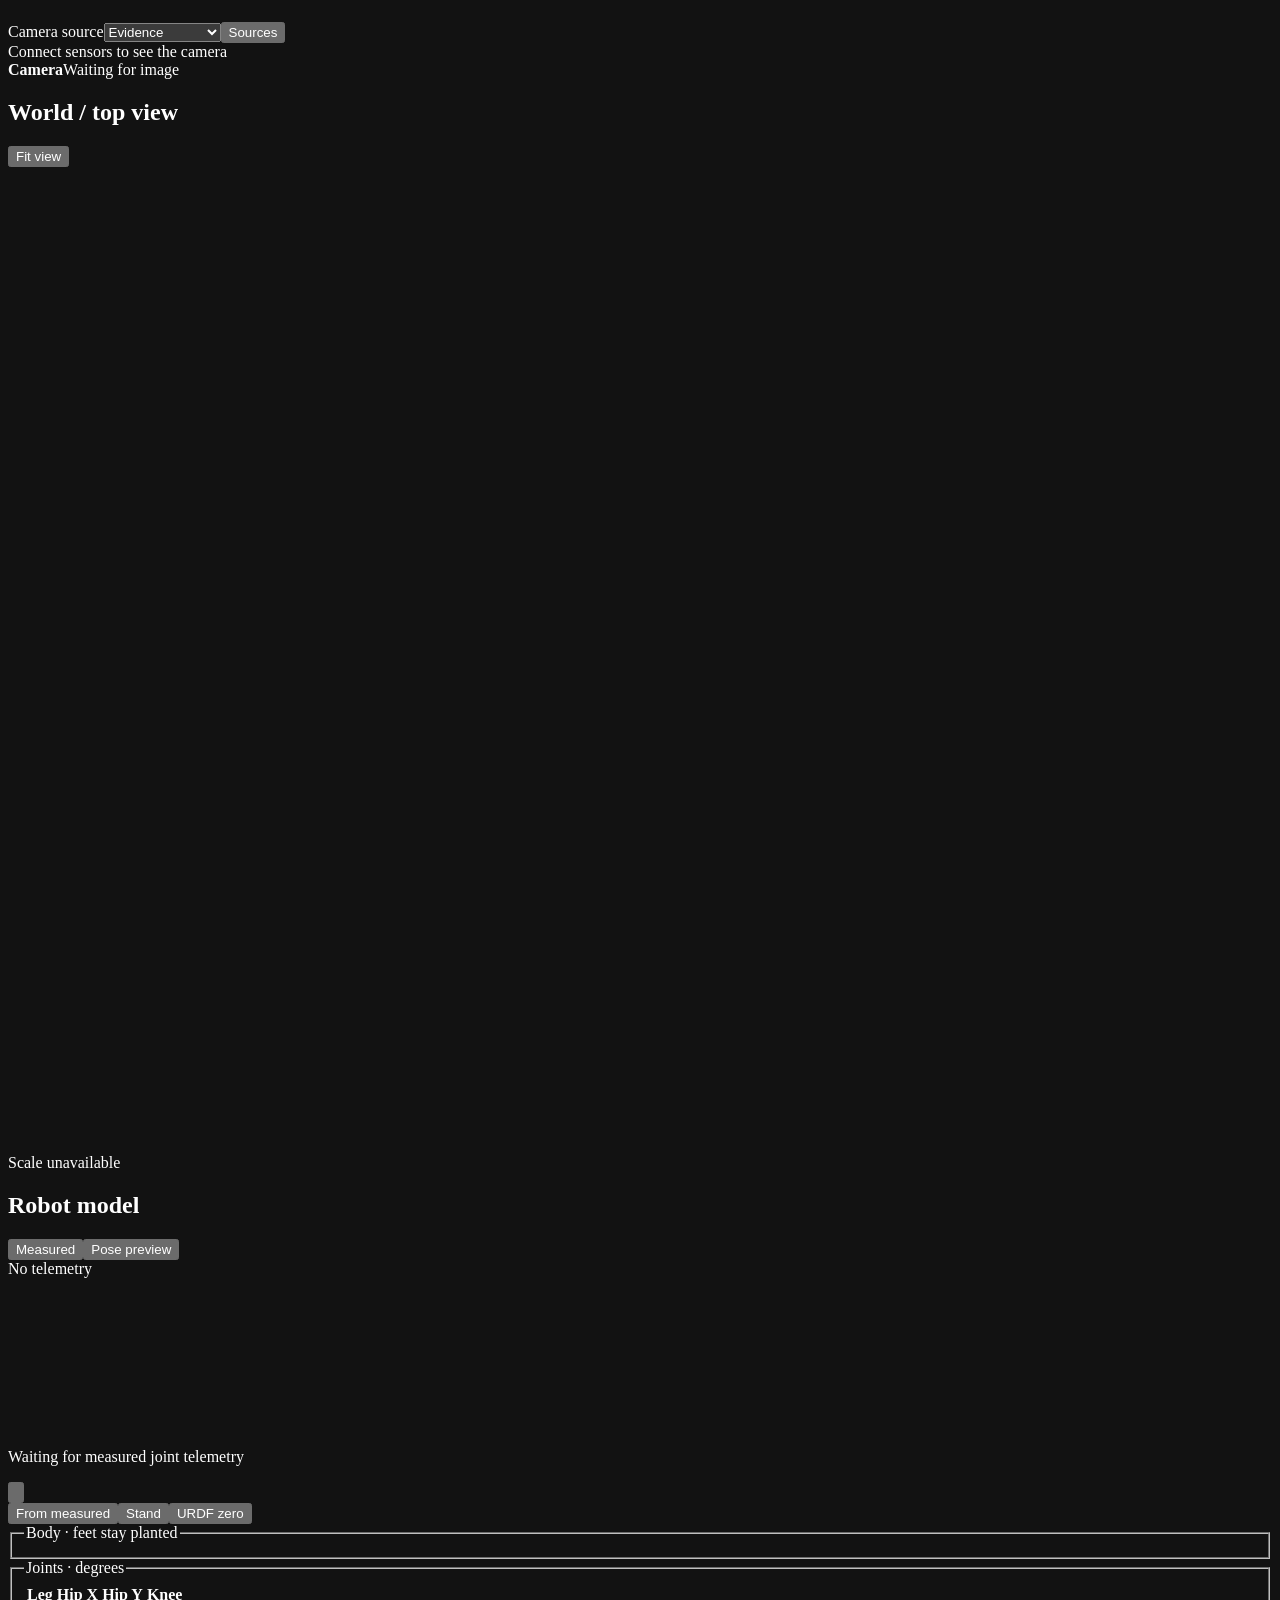
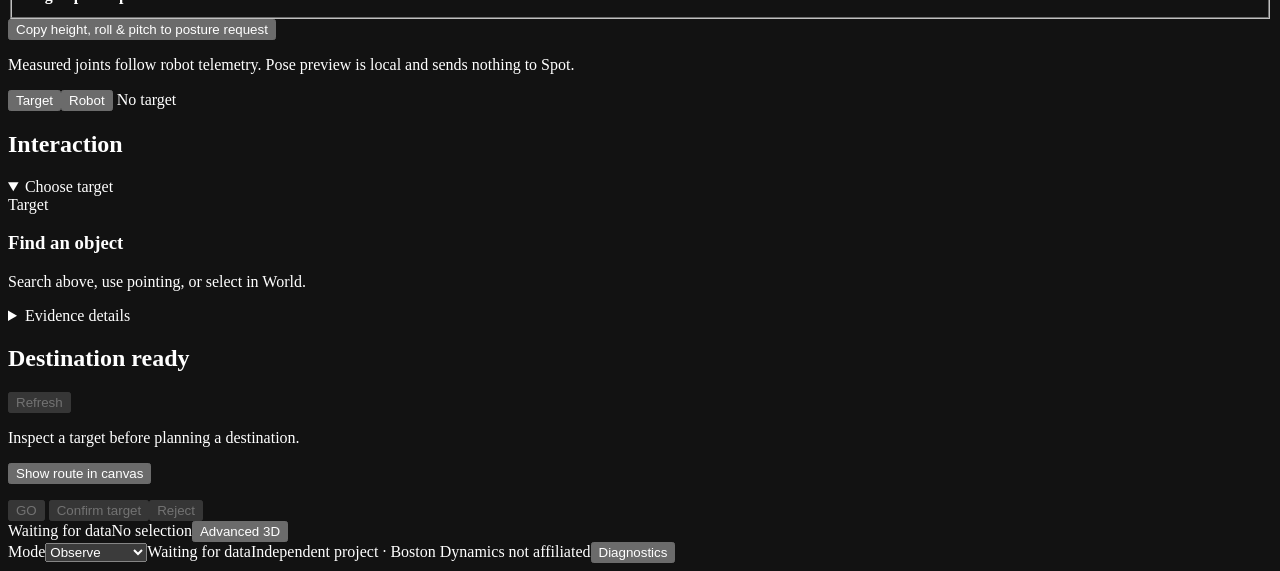
==== commit ba7235ab: "Add interactive Spot model and dockable panels The Robot model panel draws the SDK base URDF with We" ====
--- a/web/index.html
+++ b/web/index.html
@@ -12,8 +12,10 @@
     <title>SCOPE | Local robot console</title>
     <link rel="icon" href="/favicon.svg" type="image/svg+xml" />
     <link rel="stylesheet" href="/style.css" />
+    <script src="/dock.js" defer=""></script>
     <script src="/app.js" defer=""></script>
     <script src="/workspace.js" defer=""></script>
+    <script src="/model.js" defer=""></script>
   </head>
   <body>
     <noscript
@@ -68,27 +70,6 @@
             aria-label="Live workspace"
           >
             <div class="canvas-toolbar">
-              <div class="view-switch" aria-label="Live canvas view">
-                <button
-                  type="button"
-                  data-live-view="camera"
-                  aria-pressed="true"
-                >
-                  Camera</button
-                ><button
-                  type="button"
-                  data-live-view="world"
-                  aria-pressed="false"
-                >
-                  World</button
-                ><button
-                  type="button"
-                  data-live-view="split"
-                  aria-pressed="false"
-                >
-                  Split
-                </button>
-              </div>
               <form id="query-form" class="target-search">
                 <label class="sr-only" for="target-query"
                   >Find or target an object</label
@@ -116,8 +97,18 @@
                   <path d="M7 9v6l-2 6M7 15l2 6M7 11l4-2h3" />
                   <path d="M15 9h7" stroke-dasharray="1.5 2.5" /></svg
                 ><span id="point-label">Use pointing</span></button
-              ><span id="point-note" class="sr-only"></span
-              ><button
+              ><span id="point-note" class="sr-only"></span>
+              <div class="toolbar-spacer"></div>
+              <button
+                id="live-layout-button"
+                class="quiet-button"
+                type="button"
+                popovertarget="live-layout-menu"
+              >
+                <svg viewBox="0 0 24 24" aria-hidden="true"><path d="M4 4h16v16H4zM4 13h9M13 4v16" /></svg>Layout
+              </button>
+              <div id="live-layout-menu" class="layout-menu" popover></div>
+              <button
                 id="live-inspector-toggle"
                 class="icon-button"
                 type="button"
@@ -129,9 +120,15 @@
                 </svg>
               </button>
             </div>
-            <div class="live-layout" data-view="camera" id="live-layout">
-              <div class="live-canvas">
-                <section class="camera-card" aria-label="Camera canvas">
+            <div id="live-dock" class="dock-root">
+              <section
+                class="dock-panel camera-card"
+                data-panel="camera"
+                data-title="Camera"
+                aria-label="Camera"
+              >
+                <div class="panel-bar">
+                  <span class="panel-grip" aria-hidden="true"></span><h2>Camera</h2>
                   <div class="camera-tools">
                     <label class="sr-only" for="camera-select"
                       >Camera source</label
@@ -164,6 +161,8 @@
                       Sensor fixture
                     </button>
                   </div>
+                </div>
+                <div class="panel-body">
                   <div id="camera-single" class="camera-stage">
                     <img
                       id="camera-image"
@@ -198,17 +197,21 @@
                       Stitch once
                     </button>
                   </div>
-                </section>
-                <section
-                  class="spatial-preview"
-                  aria-label="Destination and route canvas"
-                >
-                  <div class="world-canvas-head">
-                    <span id="live-world-title">World / top view</span
-                    ><button id="live-fit" class="quiet-button" type="button">
-                      Fit view
-                    </button>
-                  </div>
+                </div>
+              </section>
+              <section
+                class="dock-panel spatial-preview"
+                data-panel="world"
+                data-title="World map"
+                aria-label="Destination and route map"
+              >
+                <div class="panel-bar">
+                  <span class="panel-grip" aria-hidden="true"></span><h2 id="live-world-title">World / top view</h2>
+                  <button id="live-fit" class="quiet-button" type="button">
+                    Fit view
+                  </button>
+                </div>
+                <div class="panel-body">
                   <svg
                     id="route-map"
                     class="world-map"
@@ -220,22 +223,91 @@
                     <span id="route-scale">Scale unavailable</span>
                   </div>
                   <p id="route-readout" class="sr-only"></p>
-                </section>
-                <div class="canvas-status">
-                  <span id="canvas-source">Waiting for data</span
-                  ><span id="canvas-selection">No selection</span
-                  ><button id="live-3d" type="button" class="quiet-button">
-                    Advanced 3D
-                  </button>
-                </div>
-              </div>
+                </div>
+              </section>
+              <section
+                class="dock-panel model-panel"
+                data-panel="model"
+                data-title="Robot model"
+                aria-label="Robot model"
+              >
+                <div class="panel-bar">
+                  <span class="panel-grip" aria-hidden="true"></span><h2>Robot model</h2>
+                  <div class="view-switch" aria-label="Model source">
+                    <button type="button" data-model-mode="measured" aria-pressed="true">
+                      Measured</button
+                    ><button type="button" data-model-mode="preview" aria-pressed="false">
+                      Pose preview
+                    </button>
+                  </div>
+                  <span id="model-tag" class="tag">No telemetry</span>
+                </div>
+                <div class="panel-body model-body">
+                  <div class="model-stage">
+                    <canvas
+                      id="model-canvas"
+                      aria-label="Spot model. Drag to orbit, right-drag to pan, scroll to zoom. In pose preview, drag a leg or the body to pose it."
+                    ></canvas>
+                    <img
+                      id="model-image"
+                      alt="SDK geometry or unavailable state"
+                      width="720"
+                      height="420"
+                      hidden
+                    />
+                    <p id="model-readout" class="model-readout" hidden></p>
+                    <p id="model-status" class="model-status">
+                      Waiting for measured joint telemetry
+                    </p>
+                    <button
+                      id="model-reset-view"
+                      class="icon-button model-view-reset"
+                      type="button"
+                      aria-label="Reset model view"
+                      title="Reset view"
+                    >
+                      <svg viewBox="0 0 24 24" aria-hidden="true"><path d="M4 9V4h5M15 4h5v5M20 15v5h-5M9 20H4v-5" /></svg>
+                    </button>
+                  </div>
+                  <div class="model-controls">
+                    <div class="model-actions">
+                      <button id="model-from-measured" type="button">From measured</button
+                      ><button id="model-stand" type="button">Stand</button
+                      ><button id="model-zero" type="button">URDF zero</button>
+                    </div>
+                    <fieldset class="model-group">
+                      <legend>Body · feet stay planted</legend>
+                      <div id="model-body-rows" class="model-rows"></div>
+                    </fieldset>
+                    <fieldset class="model-group">
+                      <legend>Joints · degrees</legend>
+                      <table class="joint-table">
+                        <thead>
+                          <tr><th scope="col">Leg</th><th scope="col">Hip X</th><th scope="col">Hip Y</th><th scope="col">Knee</th></tr>
+                        </thead>
+                        <tbody id="joint-rows"></tbody>
+                      </table>
+                    </fieldset>
+                    <button id="model-copy-posture" type="button">
+                      Copy height, roll &amp; pitch to posture request
+                    </button>
+                    <p id="model-note" class="control-note">
+                      Measured joints follow robot telemetry. Pose preview is
+                      local and sends nothing to Spot.
+                    </p>
+                  </div>
+                </div>
+              </section>
               <aside
-                class="target-column inspector"
+                class="dock-panel target-column inspector"
+                data-panel="inspector"
+                data-title="Inspector"
                 aria-label="Inspector"
                 data-phase="empty"
                 data-tab="target"
               >
-                <div class="inspector-tabs" role="tablist" aria-label="Inspector">
+                <div class="inspector-tabs panel-bar" role="tablist" aria-label="Inspector">
+                  <span class="panel-grip" aria-hidden="true"></span>
                   <button
                     id="tab-target"
                     type="button"
@@ -500,40 +572,30 @@
                       Request offsets; measured state is shown separately.
                     </p>
                   </section>
-                  <section class="robot-section model-card">
+                  <section class="robot-section">
                     <div class="section-row">
-                      <h2>Robot model</h2>
-                      <span class="tag">Read only</span>
-                    </div>
-                    <img
-                      id="model-image"
-                      alt="SDK geometry or unavailable state"
-                      width="720"
-                      height="420"
-                    />
-                    <p id="model-status" class="control-note">
-                      Waiting for measured joint telemetry
+                      <h2>Gesture mode</h2>
+                    </div>
+                    <label class="gesture-label"
+                      ><input id="gesture-toggle" type="checkbox" />
+                      Supervised gesture mode</label
+                    >
+                    <p id="gesture-message" class="control-note">OFF · manual keyboard control</p>
+                    <p class="control-note">
+                      Requires aligned front depth and local MediaPipe bundles;
+                      disables keyboard drive.
                     </p>
-                    <details class="model-info">
-                      <summary>Model &amp; gesture details</summary>
-                      <p>
-                        Measured joints require a matching SDK skeleton. The
-                        body-frame grid does not show floor contact.
-                      </p>
-                      <label class="gesture-label"
-                        ><input id="gesture-toggle" type="checkbox" />
-                        Supervised gesture mode</label
-                      >
-                      <p id="gesture-message">OFF · manual keyboard control</p>
-                      <p>
-                        Requires aligned front depth and local MediaPipe
-                        bundles; disables keyboard drive.
-                      </p>
-                    </details>
                   </section>
                 </div>
               </aside>
             </div>
+            <div class="canvas-status">
+                  <span id="canvas-source">Waiting for data</span
+                  ><span id="canvas-selection">No selection</span
+                  ><button id="live-3d" type="button" class="quiet-button">
+                    Advanced 3D
+                  </button>
+                </div>
           </section>
           <section
             id="page-maps"
@@ -561,6 +623,15 @@
                 >3D in Rerun
               </button>
               <button
+                id="world-layout-button"
+                class="quiet-button"
+                type="button"
+                popovertarget="world-layout-menu"
+              >
+                <svg viewBox="0 0 24 24" aria-hidden="true"><path d="M4 4h16v16H4zM4 13h9M13 4v16" /></svg>Layout
+              </button>
+              <div id="world-layout-menu" class="layout-menu" popover></div>
+              <button
                 id="world-inspector-toggle"
                 type="button"
                 class="icon-button"
@@ -572,9 +643,15 @@
                 </svg>
               </button>
             </div>
-            <div class="map-workspace">
-              <aside class="layers">
-                <h2>Scene layers</h2>
+            <div id="world-dock" class="dock-root">
+              <aside
+                class="dock-panel layers"
+                data-panel="layers"
+                data-title="Scene layers"
+                aria-label="Scene layers"
+              >
+                <div class="panel-bar"><span class="panel-grip" aria-hidden="true"></span><h2>Scene layers</h2></div>
+                <div class="panel-body layers-body">
                 <label
                   ><input type="checkbox" data-layer="occupancy" checked />
                   Occupancy</label
@@ -605,8 +682,19 @@
                     Browse recordings
                   </button>
                 </details>
+                </div>
               </aside>
-              <div class="map-stage">
+              <div
+                class="dock-panel map-stage"
+                data-panel="map"
+                data-title="Map"
+                aria-label="Map"
+              >
+                <div class="panel-bar">
+                  <span class="panel-grip" aria-hidden="true"></span><h2>Map</h2>
+                  <span id="map-panel-meta" class="panel-meta"></span>
+                </div>
+                <div class="panel-body">
                 <svg
                   id="main-map"
                   class="world-map"
@@ -650,12 +738,19 @@
                   ><span class="unknown-key">Unknown</span
                   ><span id="map-scale">World units</span>
                 </div>
+                </div>
               </div>
-              <aside class="entity-inspector inspector">
-                <div class="inspector-head">
-                  <h2>Entity</h2>
+              <aside
+                class="dock-panel entity-inspector inspector"
+                data-panel="entity"
+                data-title="Entity"
+                aria-label="Entity inspector"
+              >
+                <div class="panel-bar">
+                  <span class="panel-grip" aria-hidden="true"></span><h2>Entity</h2>
                   <span class="state-label">Geometry</span>
                 </div>
+                <div class="panel-body entity-body">
                 <h1 id="entity-title">Select an entity</h1>
                 <dl id="entity-details" class="detail-list"></dl>
                 <button
@@ -671,6 +766,7 @@
                   <pre id="entity-history">
 Select an entity to inspect evidence. Recorded history is in local memory sessions.</pre>
                 </details>
+                </div>
               </aside>
             </div>
             <div class="world-bottom">
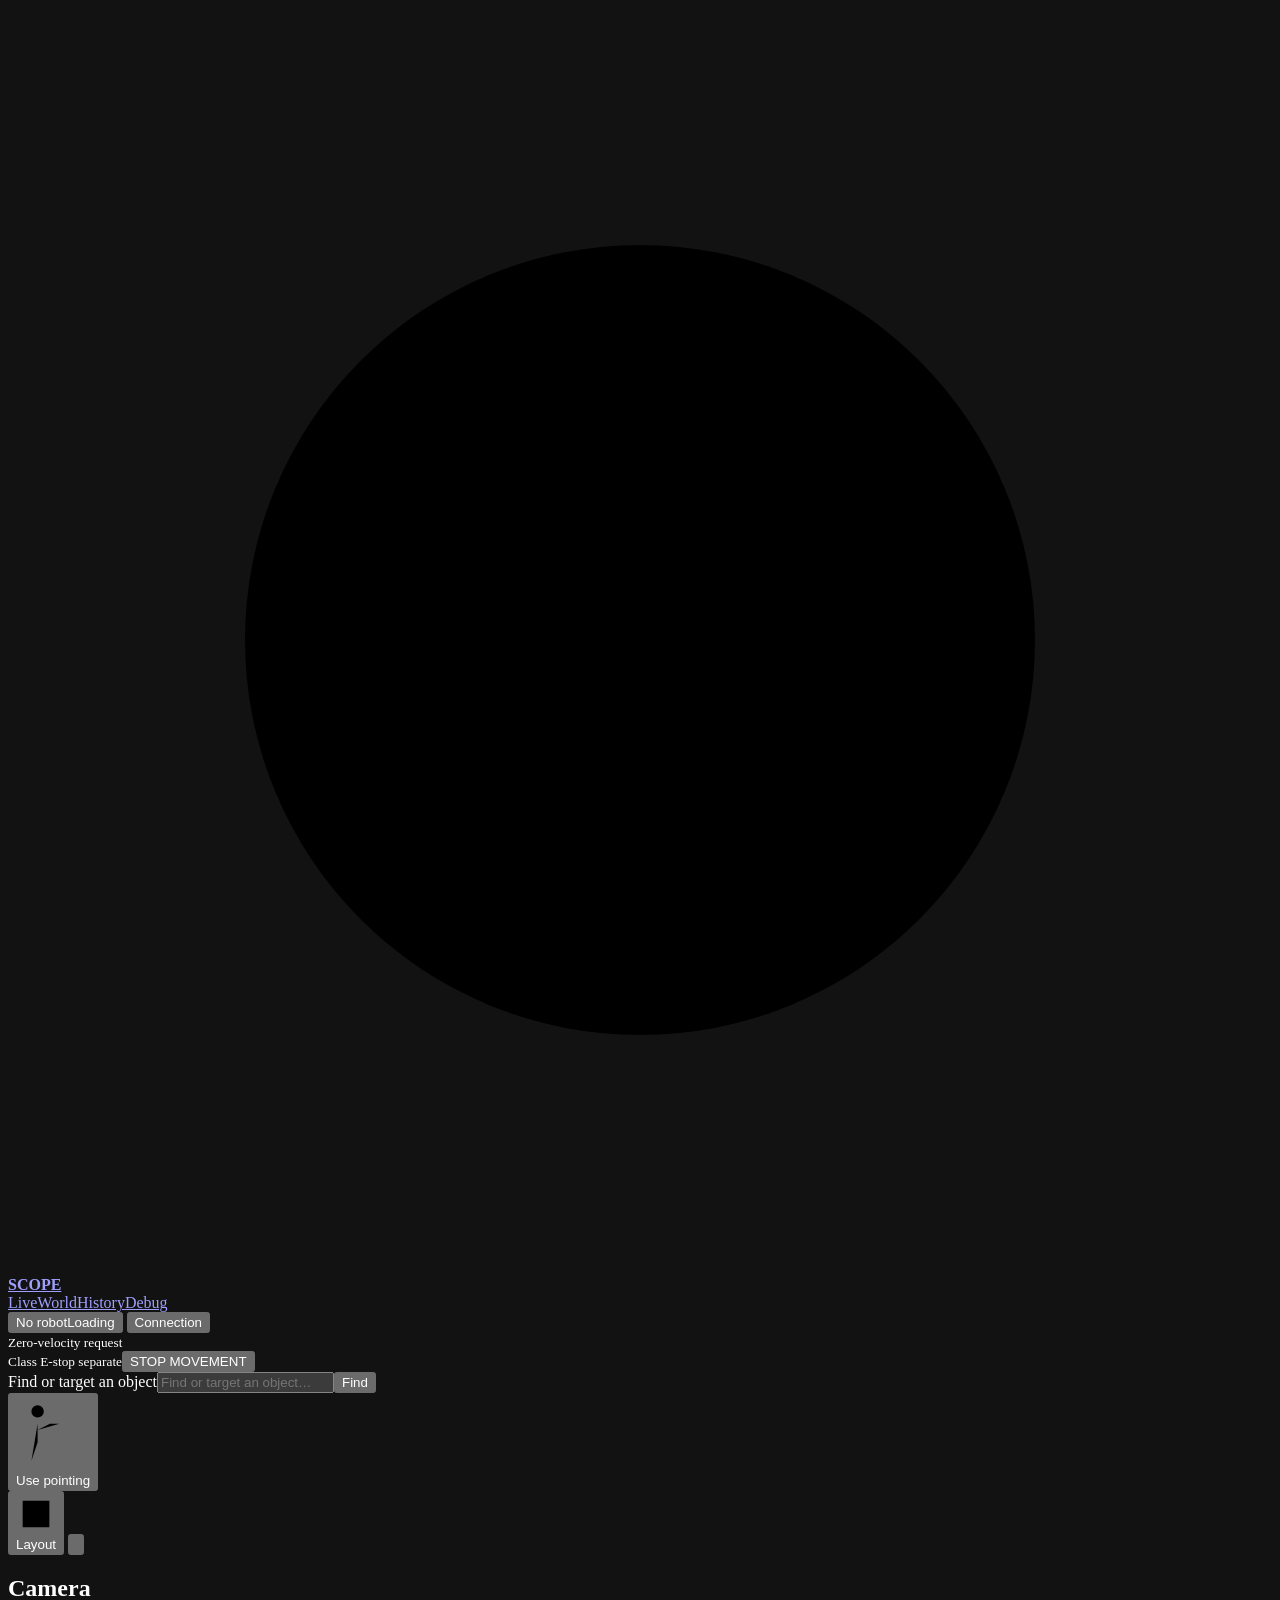
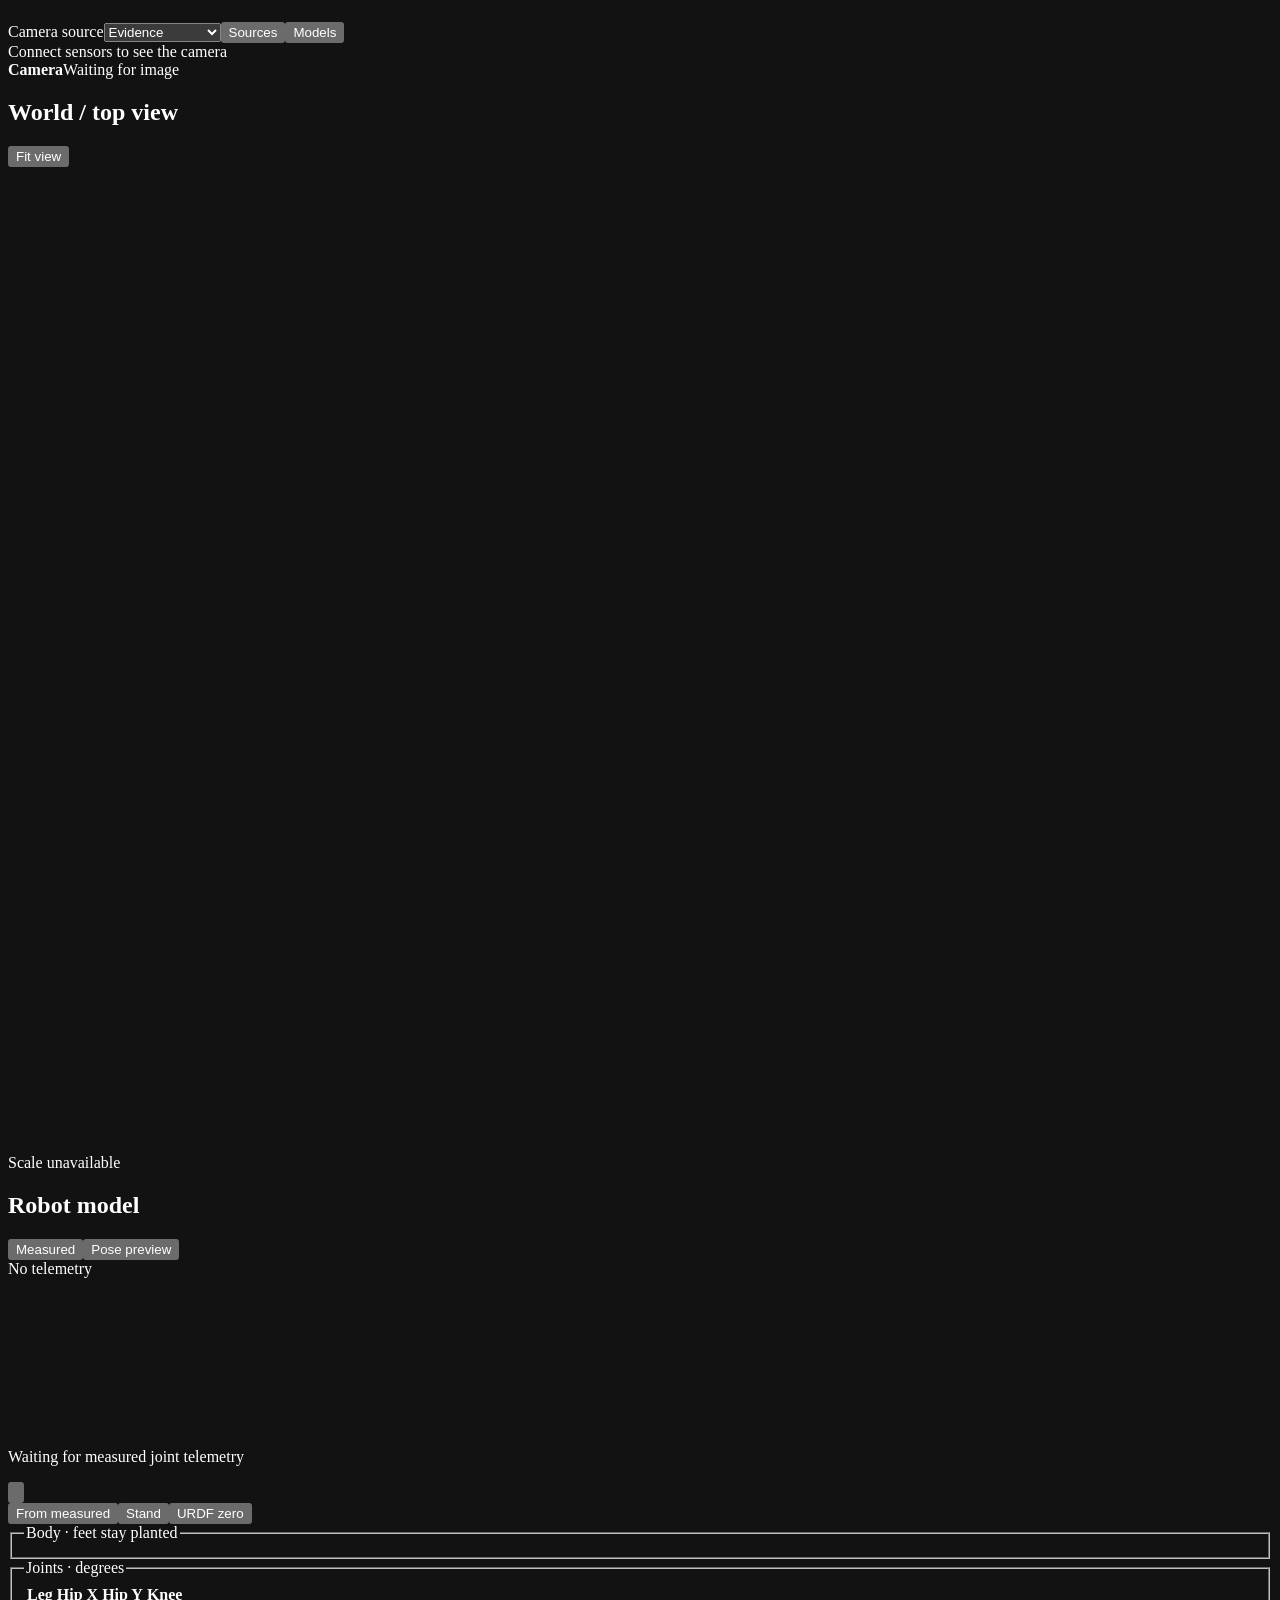
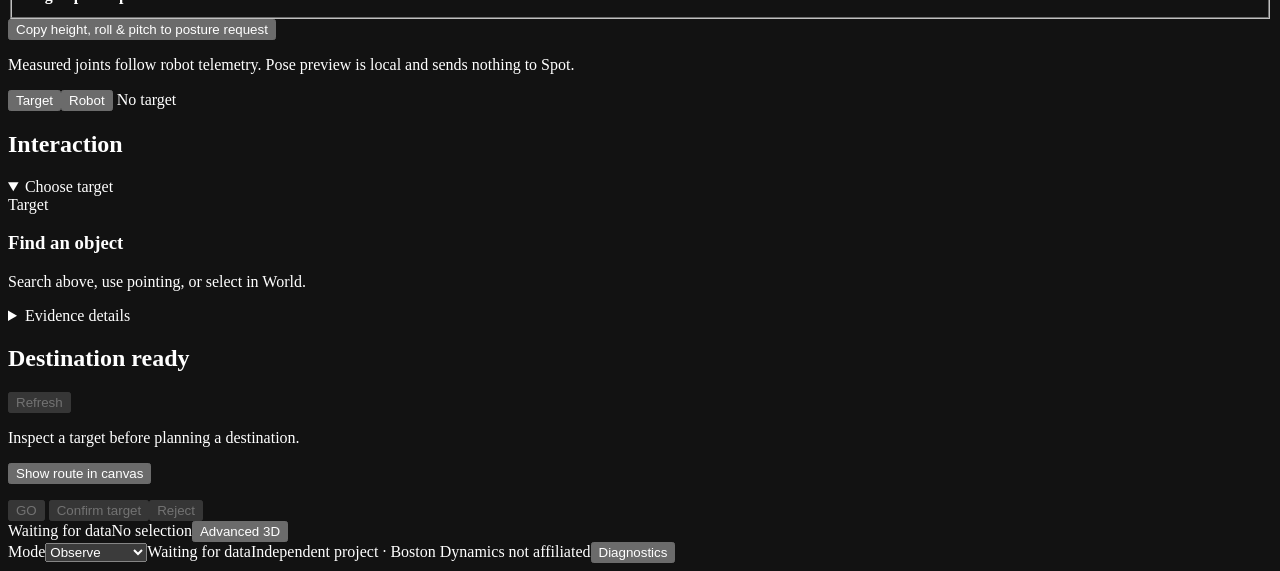
==== commit 5b3a30cd: "Prepare console for live Spot testing - Keep supervised GO running while Spot reports stepping; stan" ====
--- a/web/index.html
+++ b/web/index.html
@@ -151,6 +151,13 @@
                       type="button"
                     >
                       Sources</button
+                    ><button
+                      id="models-button"
+                      class="quiet-button"
+                      type="button"
+                      title="Choose detection models and see their speed and accuracy"
+                    >
+                      Models</button
                     ><button
                       id="fixture-toggle"
                       class="quiet-button"
@@ -1017,6 +1024,36 @@
         Connect sensors to configure cameras.
       </p>
     </dialog>
+    <dialog id="models-dialog" class="models-dialog">
+      <div class="dialog-head">
+        <h2>Perception models</h2>
+        <button
+          id="close-models"
+          type="button"
+          aria-label="Close perception models"
+        ><svg viewBox="0 0 24 24" aria-hidden="true"><path d="M6 6l12 12M18 6L6 18" /></svg></button>
+      </div>
+      <p>
+        Change these when searches are too slow or pick the wrong thing.
+        Applying clears the current target; the next search uses the new
+        models.
+      </p>
+      <div class="perception-live">
+        <p id="perception-load" role="status">Models load on connection to Spot</p>
+        <dl id="perception-timings"></dl>
+      </div>
+      <form id="perception-form">
+        <div id="perception-options"></div>
+        <p id="perception-source" class="control-note"></p>
+        <p id="perception-message" class="dialog-error" role="alert" hidden=""></p>
+        <div class="dialog-actions">
+          <button id="perception-defaults" type="button">Reset to defaults</button
+          ><button id="apply-models" class="button-primary" type="submit">
+            Apply
+          </button>
+        </div>
+      </form>
+    </dialog>
     <dialog id="rerun-dialog" class="rerun-dialog">
       <div class="dialog-head">
         <h2>3D recordings · Rerun</h2>
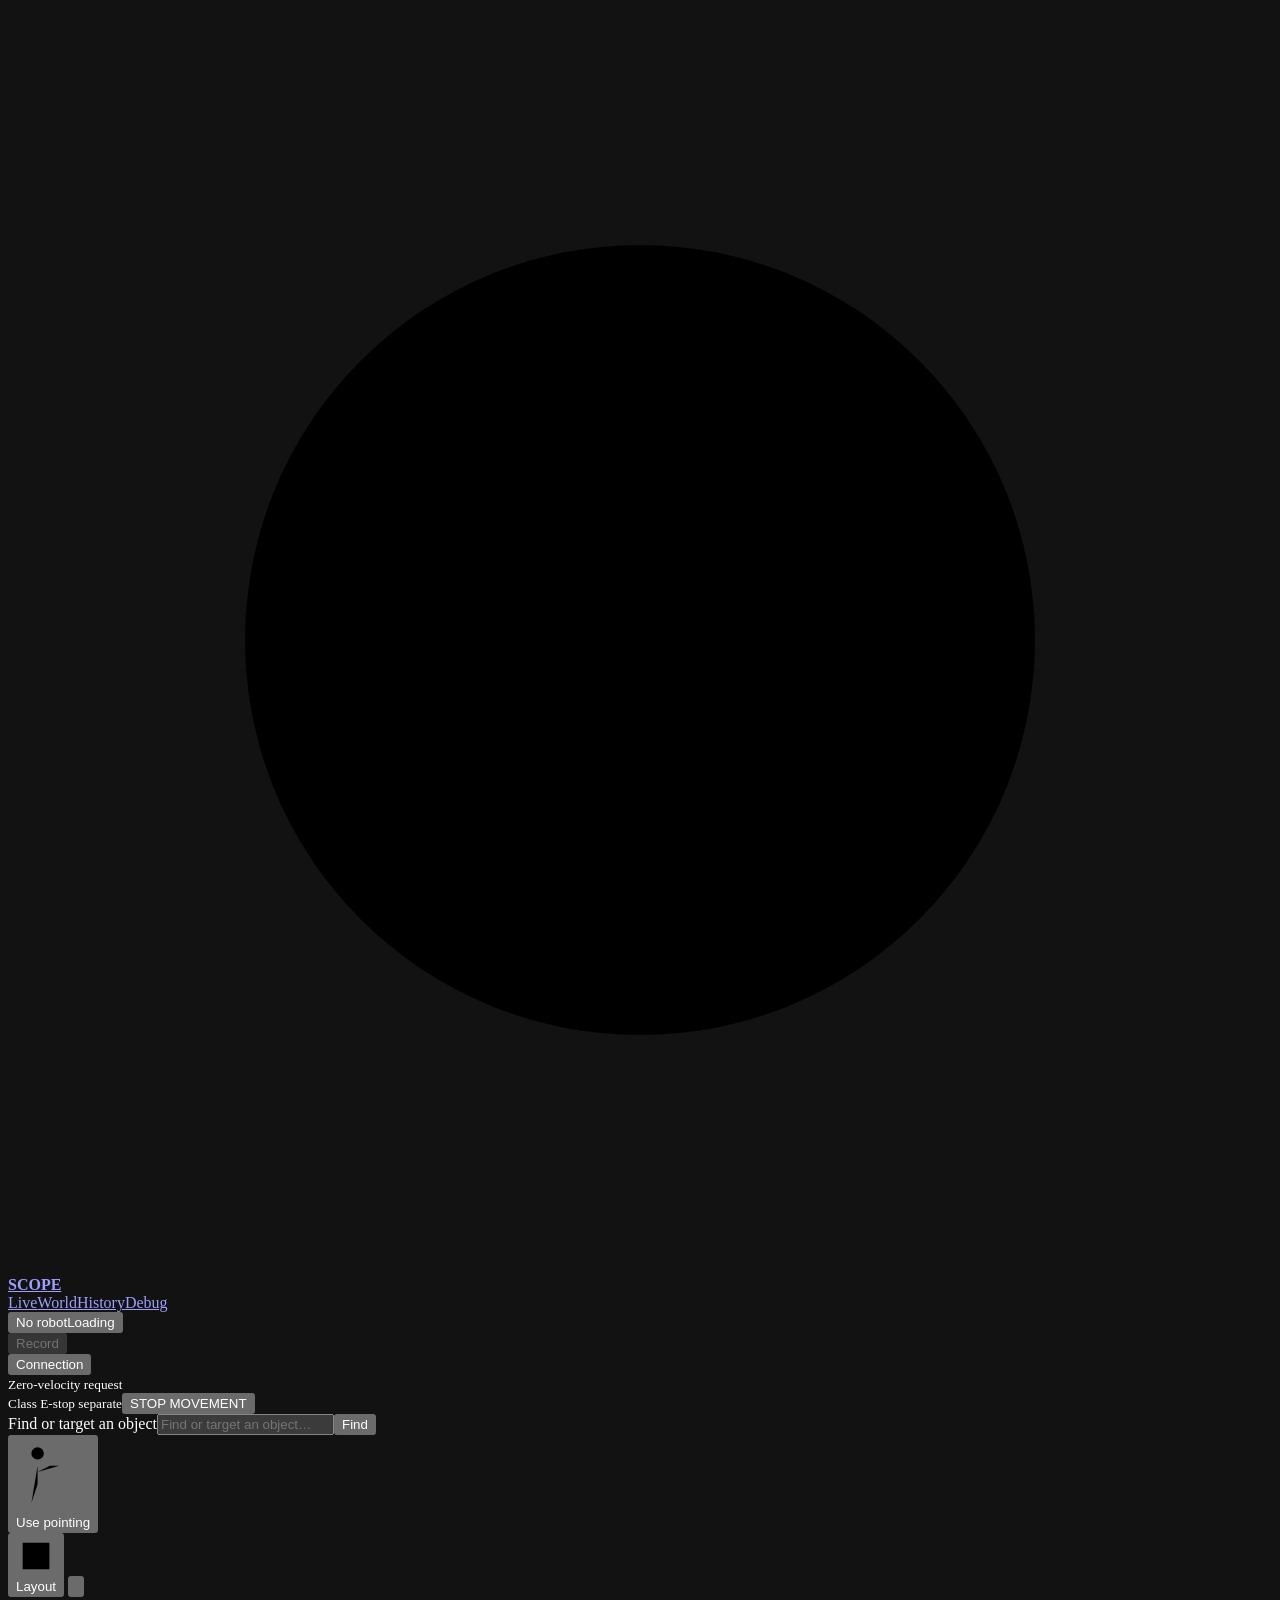
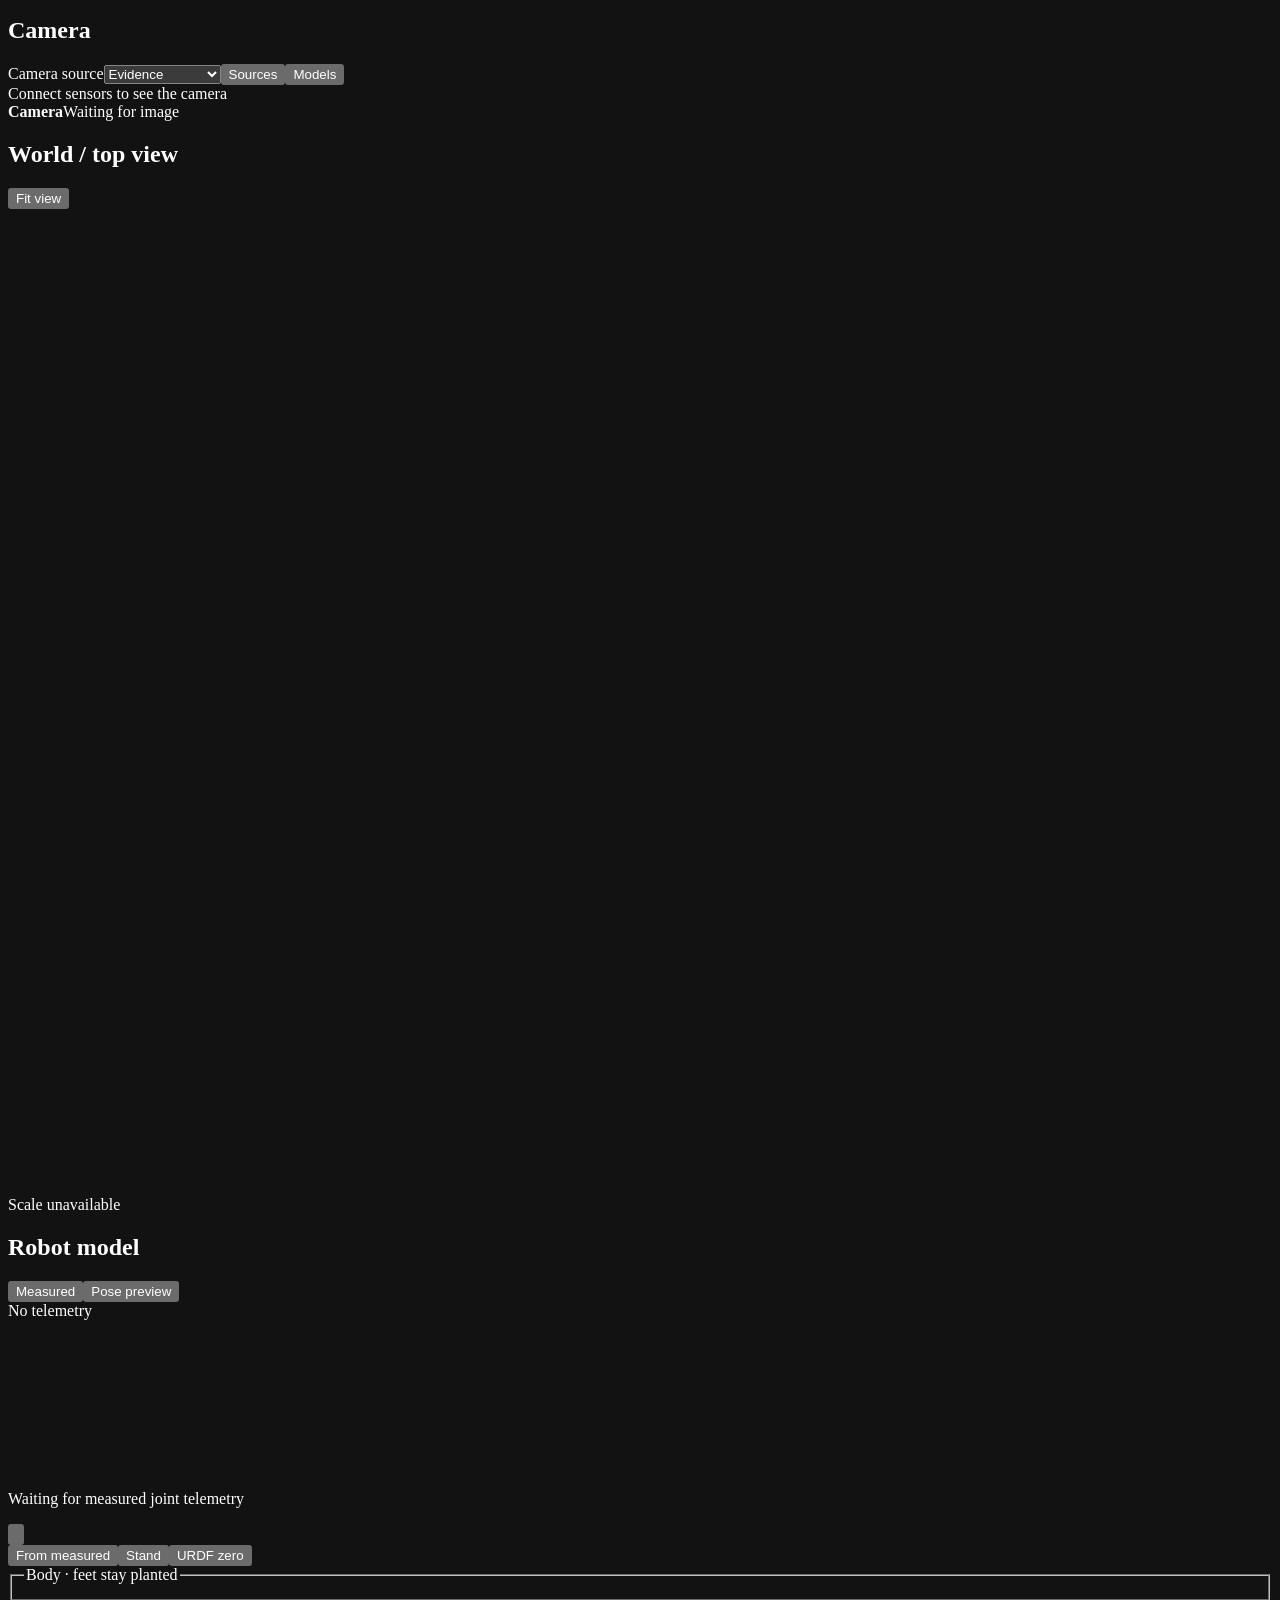
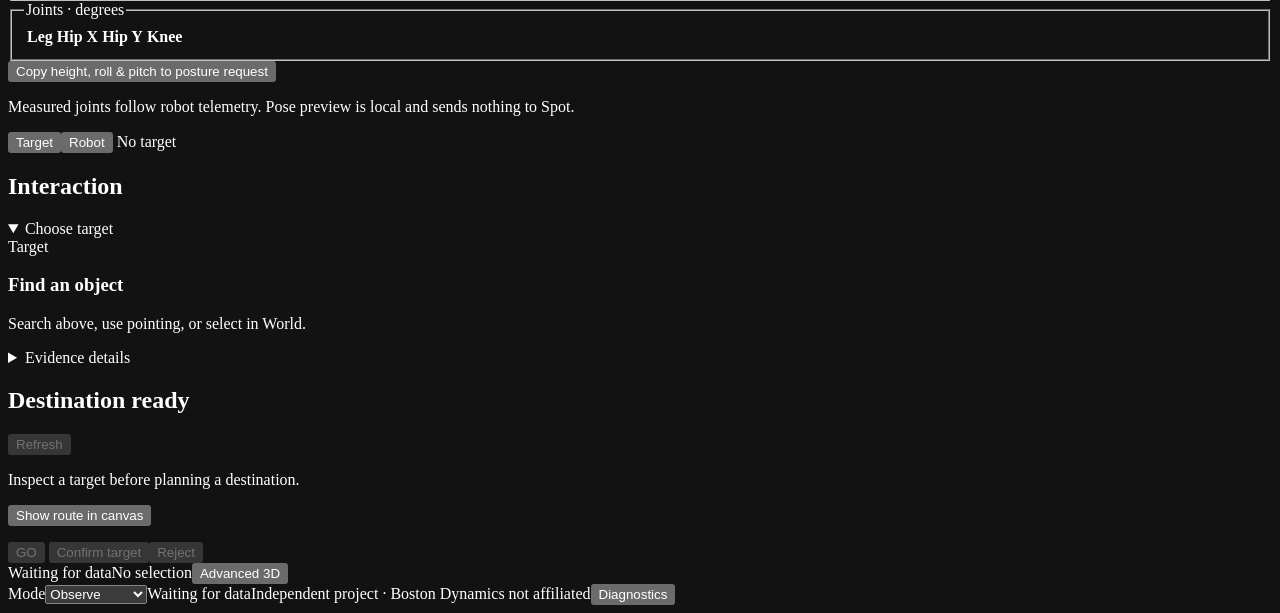
==== commit a05c3d3e: "Add one-step robot launcher, automatic alignment and recording - Start Spot.command runs the class E" ====
--- a/web/index.html
+++ b/web/index.html
@@ -47,6 +47,19 @@
           ><span id="mode-pill">No robot</span
           ><span id="state-title" class="sr-only">Loading</span>
         </button>
+        <div class="record-wrap">
+          <button
+            id="record-button"
+            class="record-button"
+            type="button"
+            aria-pressed="false"
+            disabled
+          >
+            <span class="record-dot" aria-hidden="true"></span
+            ><span id="record-label">Record</span>
+          </button
+          ><a id="record-status" class="record-status" href="#runs" hidden></a>
+        </div>
         <button id="connection-tool" class="quiet-button" type="button">
           Connection
         </button>
@@ -955,8 +968,7 @@
             id="robot-password"
             name="password"
             type="password"
-            autocomplete="current-password"
-            required="" /></label
+            autocomplete="current-password" /></label
         ><label
           >Connection mode<select id="connect-mode">
             <option value="observe">Observe · sensors only</option>
@@ -971,9 +983,8 @@
           authority and the class E-stop is ready.</label
         >
         <p class="control-note">
-          Credentials are used for this connection and are not saved. Select the
-          visual/depth pair after connection.
-        </p>
+          Leave the password blank if it is saved in the Keychain (Start Spot.command
+          saves it). Typed passwords are used for this connection only.</p>
         <p id="connect-error" class="dialog-error" role="alert" hidden=""></p>
         <div class="dialog-actions">
           <button id="cancel-connect" type="button">Cancel</button
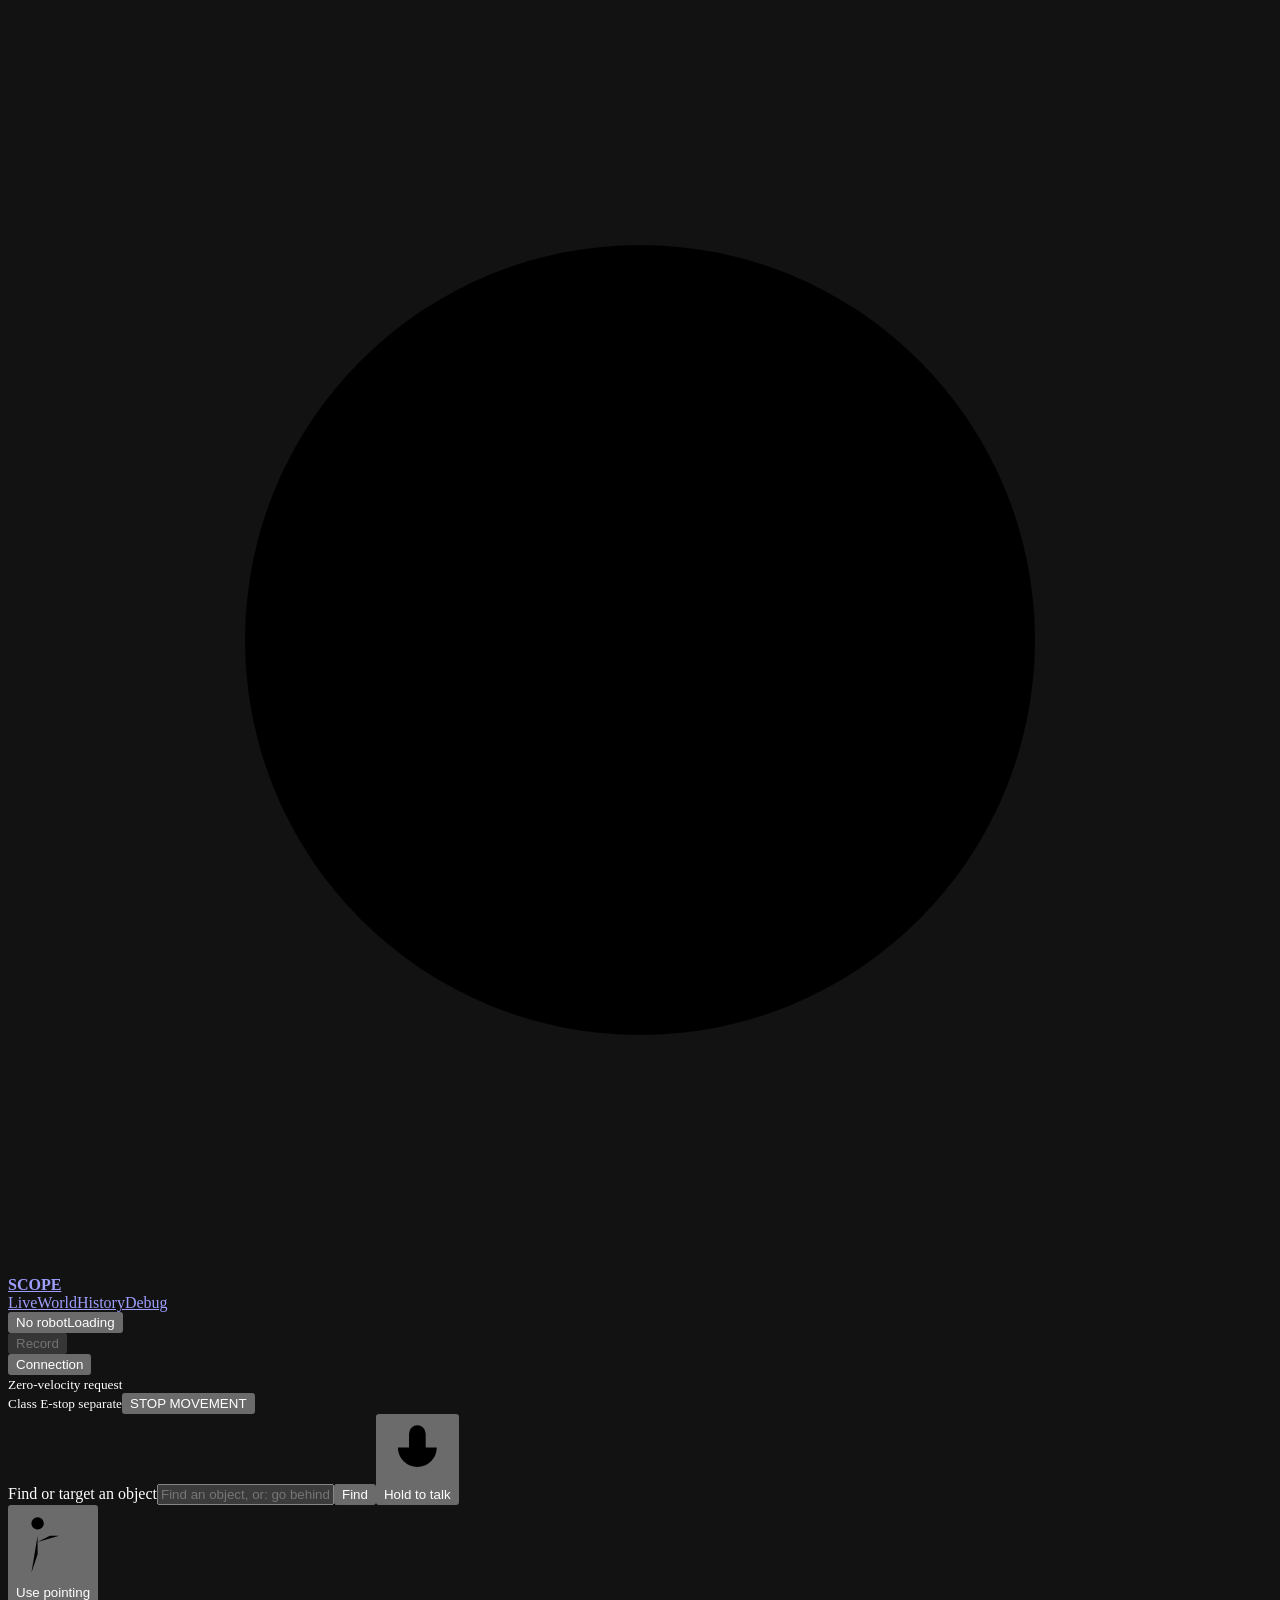
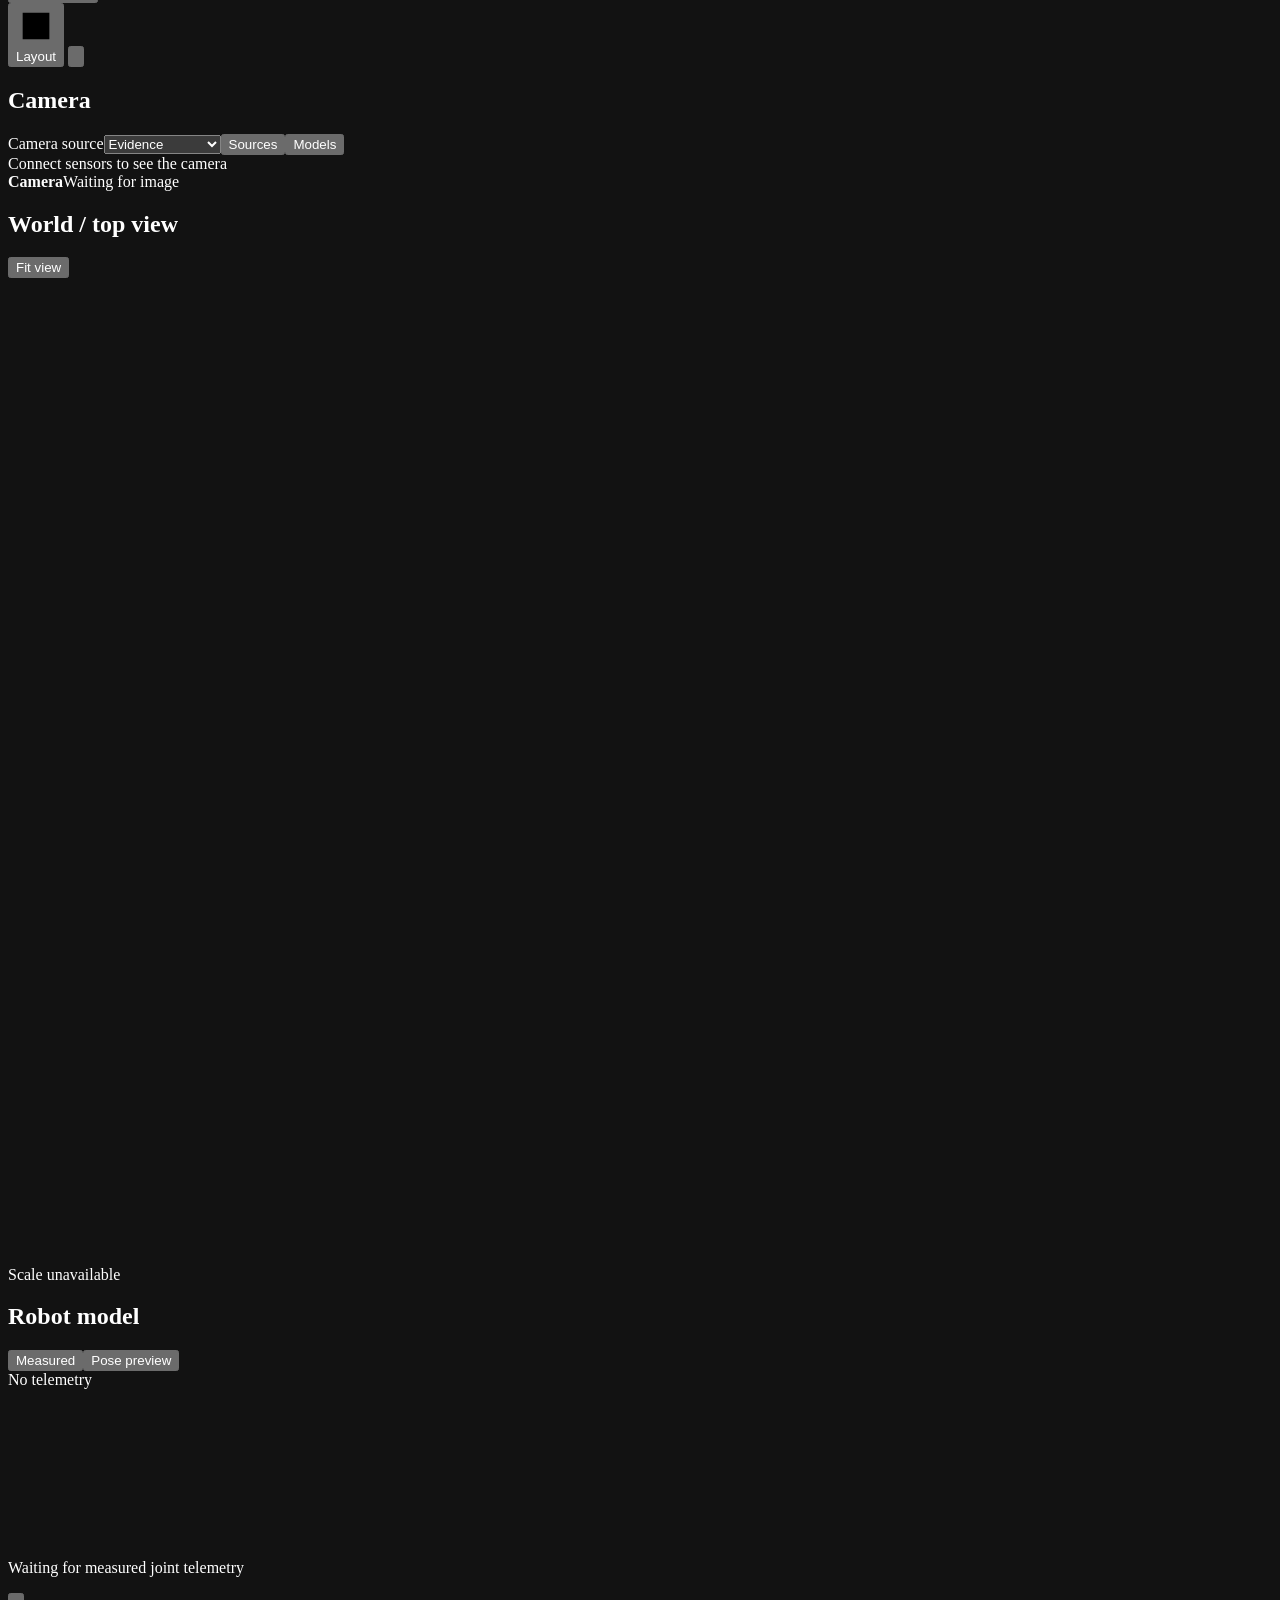
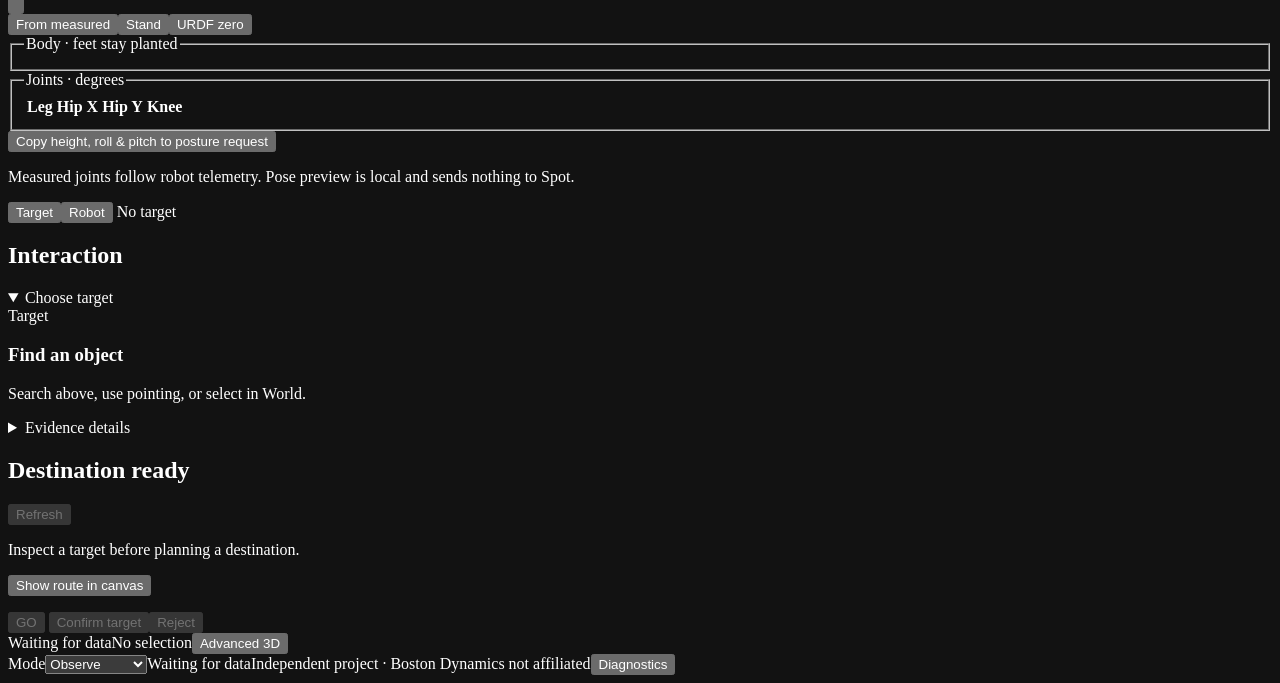
==== commit 126f5b3a: "Add spoken and typed go-to commands with planned routes Co-Authored-By: Devin AI <158243242+devin-ai" ====
--- a/web/index.html
+++ b/web/index.html
@@ -89,7 +89,7 @@
                 ><input
                   id="target-query"
                   type="text"
-                  placeholder="Find or target an object…"
+                  placeholder="Find an object, or: go behind the couch"
                   maxlength="160"
                   autocomplete="off"
                 /><button
@@ -98,6 +98,18 @@
                   aria-label="Find target"
                 >
                   Find
+                </button
+                ><button
+                  id="voice-button"
+                  class="voice-button"
+                  type="button"
+                  aria-label="Hold to talk"
+                  title="Hold and speak a command, for example: go behind the couch"
+                >
+                  <svg viewBox="0 0 24 24" aria-hidden="true">
+                    <rect x="9" y="3" width="6" height="11" rx="3" />
+                    <path d="M5 11a7 7 0 0 0 14 0M12 18v3" /></svg
+                  ><span id="voice-label">Hold to talk</span>
                 </button>
               </form>
               <button
